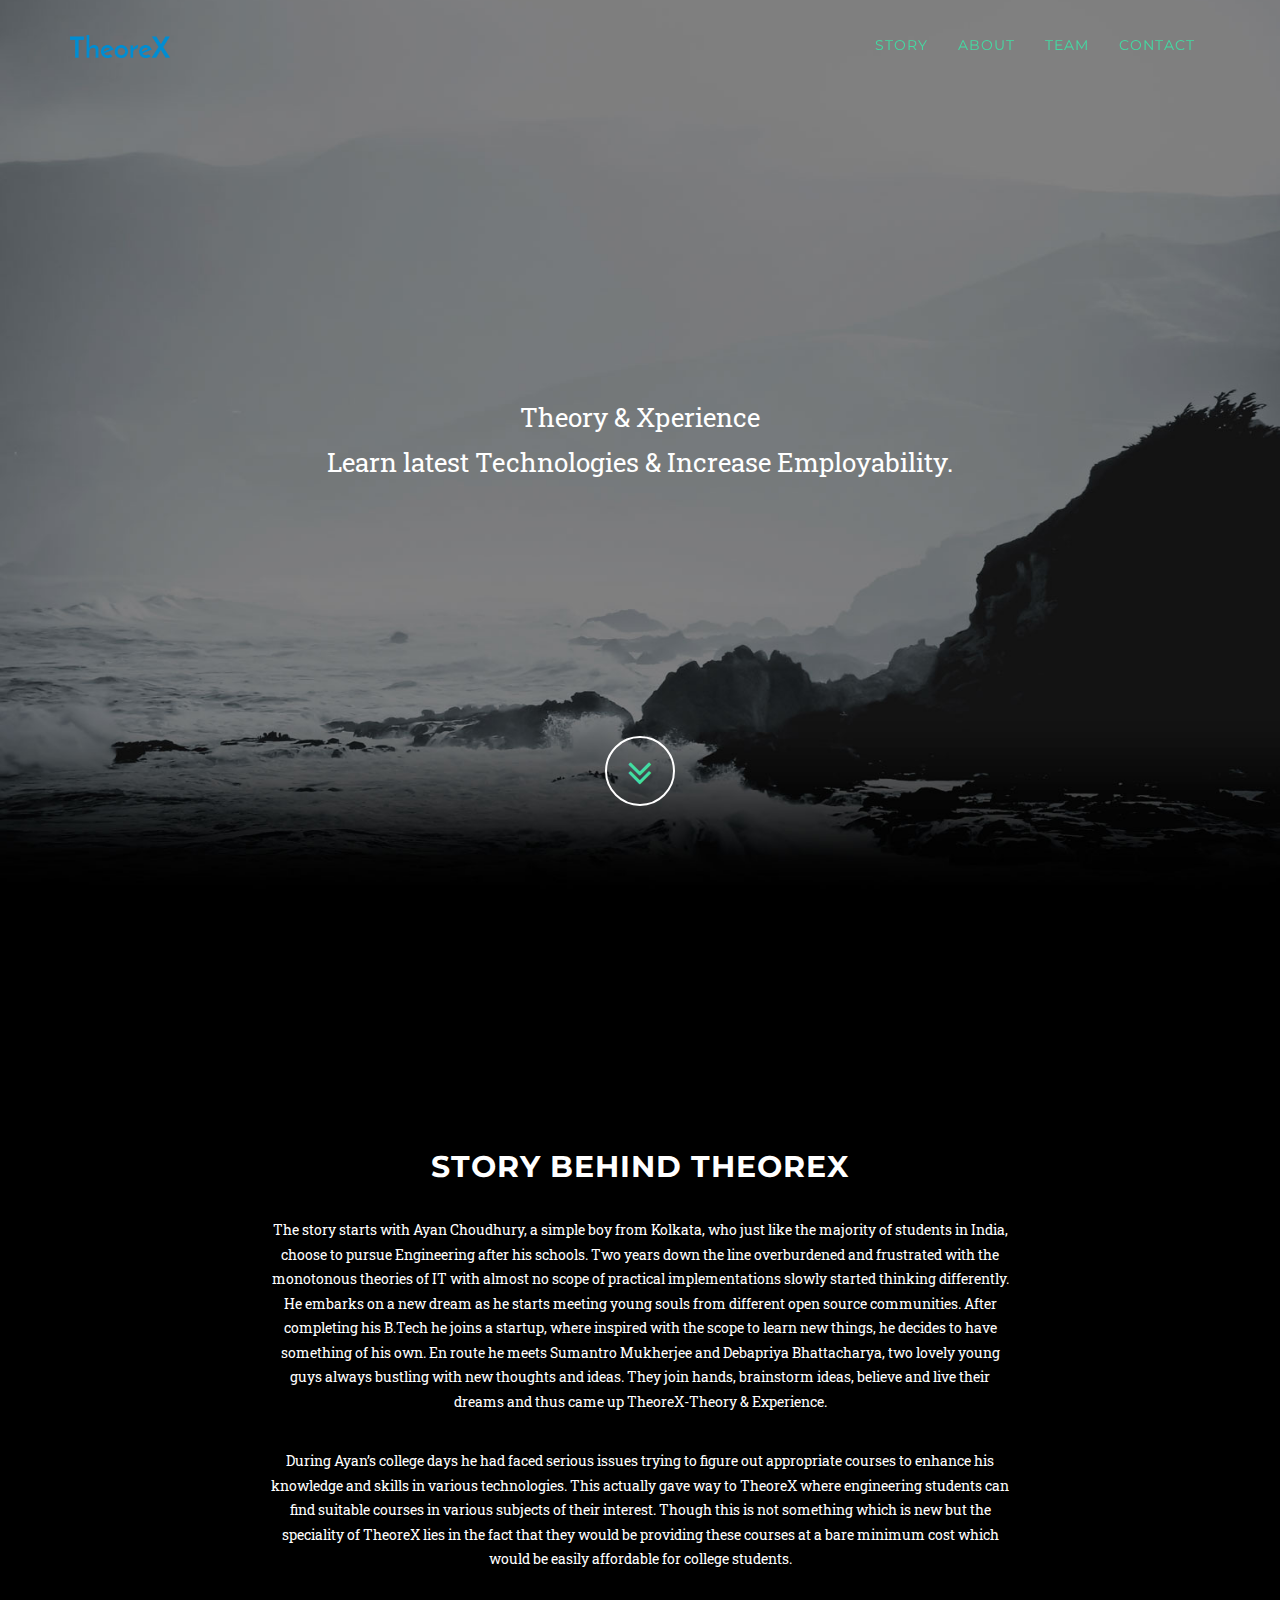
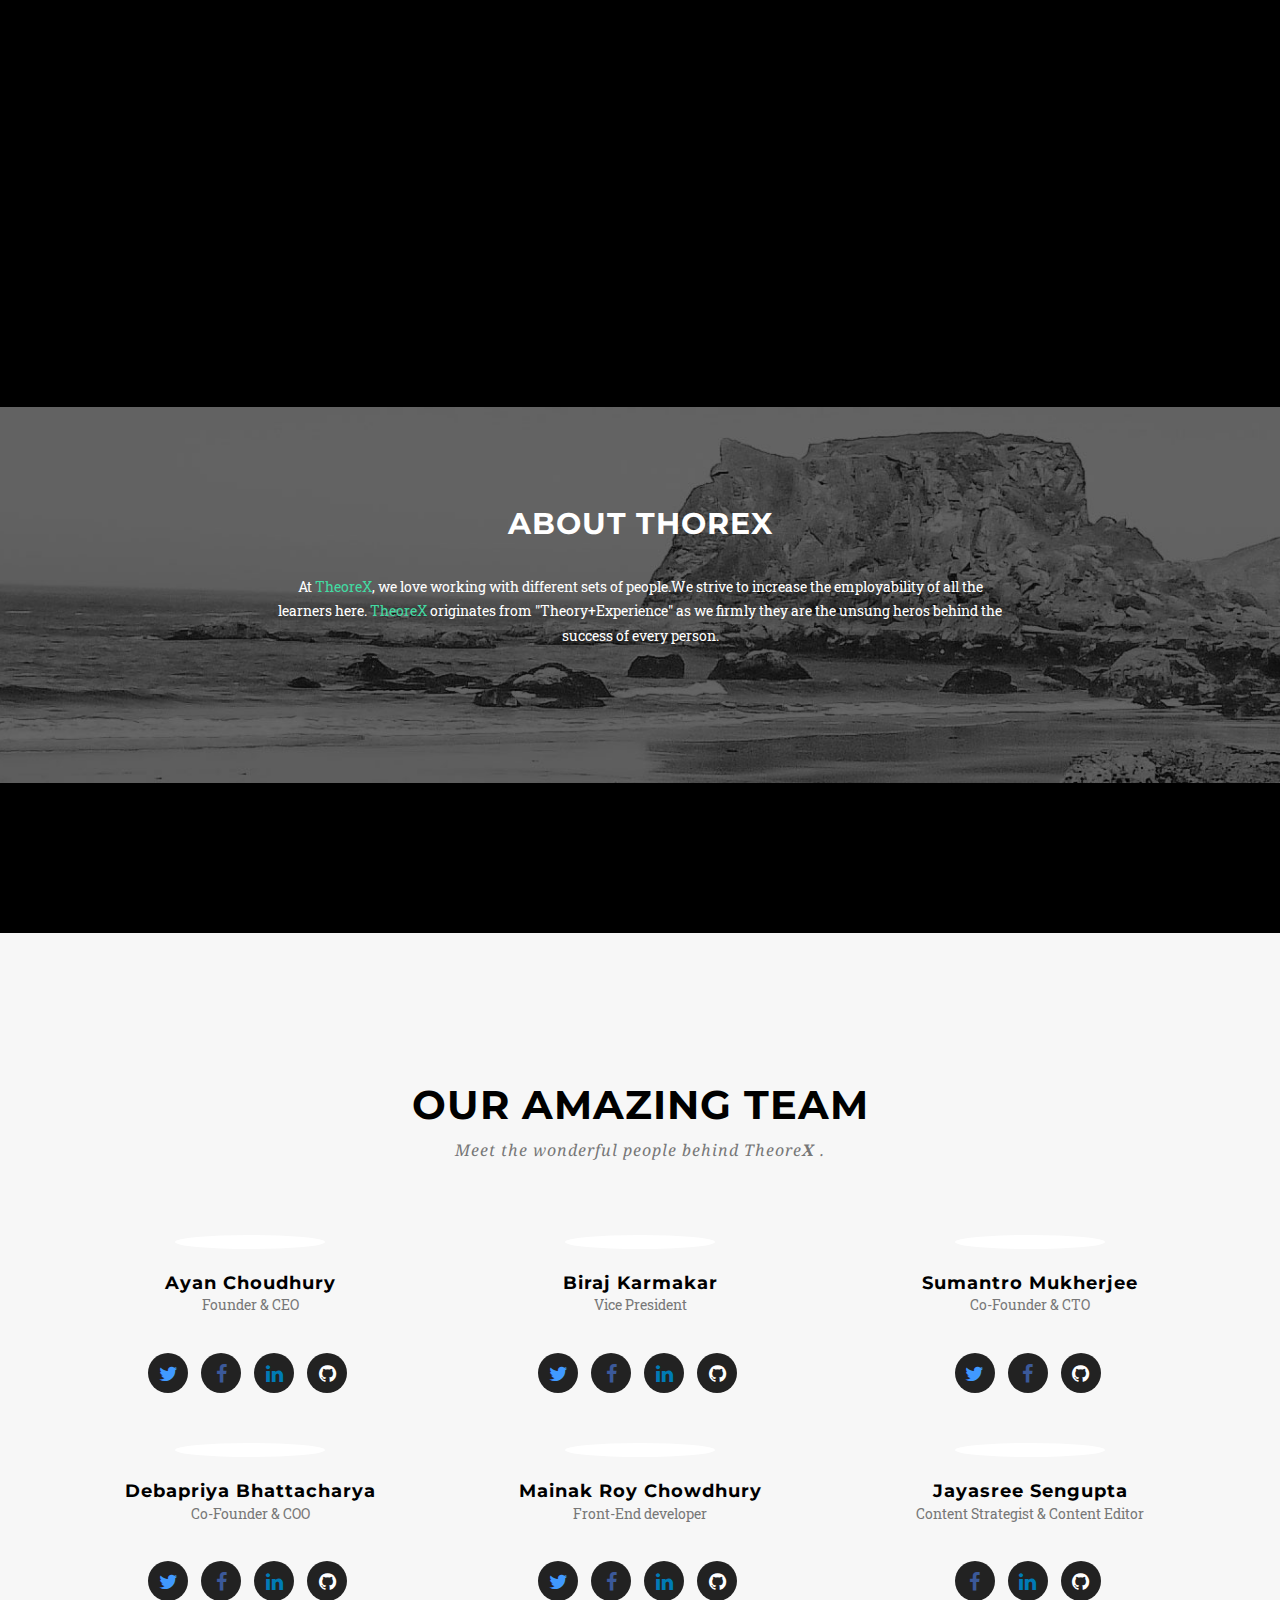
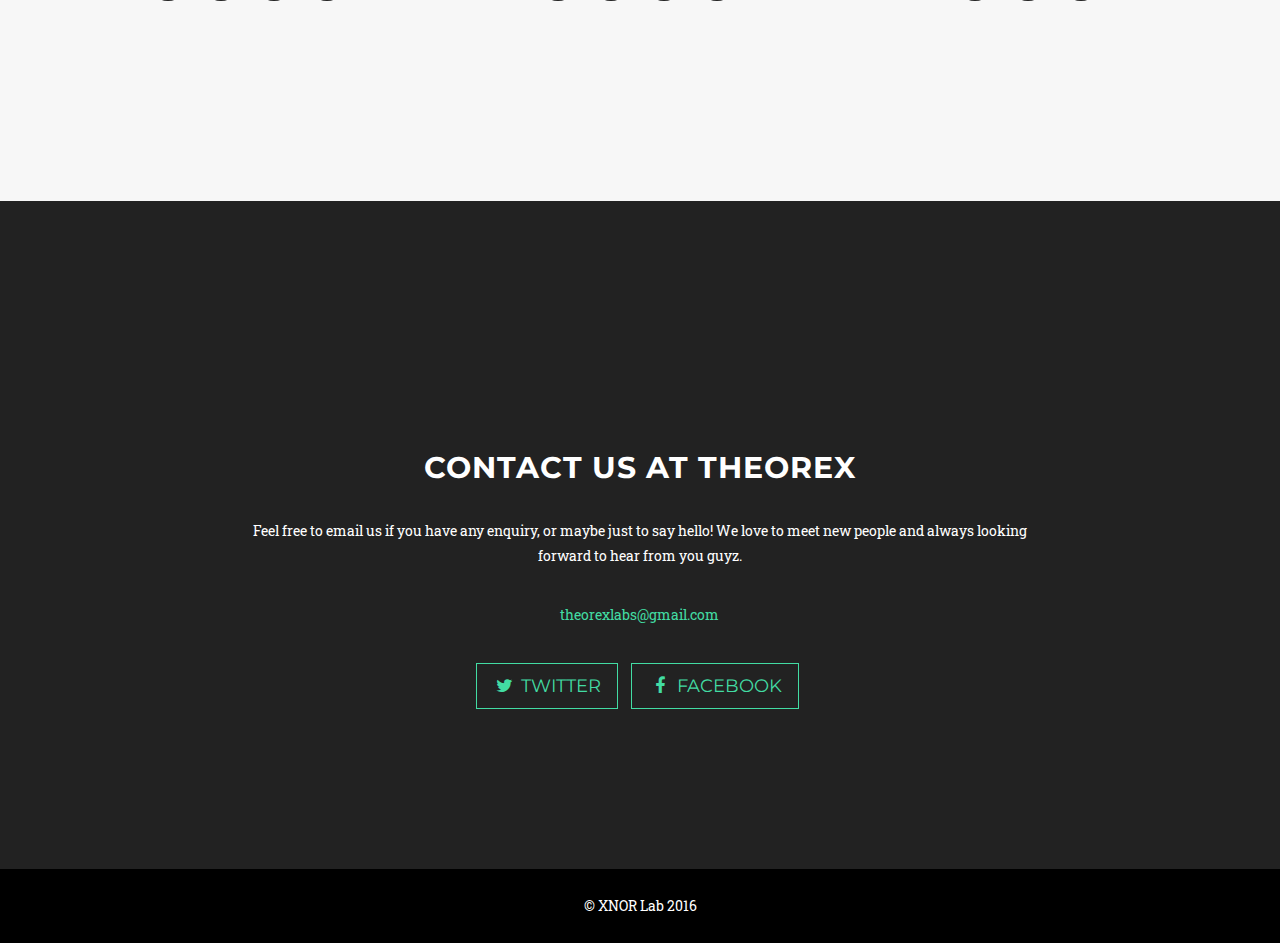
==== index.html @ c34fa26f "phase one launched" ====
<!DOCTYPE html>
<html lang="en">

<head>
    <meta charset="utf-8">
    <meta http-equiv="X-UA-Compatible" content="IE=edge">
    <meta name="viewport" content="width=device-width, initial-scale=1">
    <meta name="description" content="">
    <meta name="author" content="TheoreX">

    <title>TheroeX | Welcome to world of Theory & Xperience</title>
    <link rel="icon" type="image/ico" href="img/LogoIcon.ico"/>

    <!-- Bootstrap Core CSS 3.3.6 -->
    <link rel="stylesheet" href="https://maxcdn.bootstrapcdn.com/bootstrap/3.3.6/css/bootstrap.min.css">

    <!-- grayscale style -->
    <!-- Custom CSS -->
    <link href="css/grayscale.css" rel="stylesheet">
    <!-- end of grayscale style -->
    <!-- agancy style -->
    <!-- Custom CSS -->
    <link href="css/agency.css" rel="stylesheet">
    <!-- end of agancy style -->

    <!-- Custom Fonts -->
    <link href="font-awesome/css/font-awesome.min.css" rel="stylesheet" type="text/css">
    <link href="http://fonts.googleapis.com/css?family=Lora:400,700,400italic,700italic" rel="stylesheet" type="text/css">
    <link href="http://fonts.googleapis.com/css?family=Montserrat:400,700" rel="stylesheet" type="text/css">
    <link href='https://fonts.googleapis.com/css?family=Kaushan+Script' rel='stylesheet' type='text/css'>
    <link href='https://fonts.googleapis.com/css?family=Droid+Serif:400,700,400italic,700italic' rel='stylesheet' type='text/css'>
    <link href='https://fonts.googleapis.com/css?family=Roboto+Slab:400,100,300,700' rel='stylesheet' type='text/css'>
    <!-- end of Custom Fonts -->
    
    <!-- HTML5 Shim and Respond.js IE8 support of HTML5 elements and media queries -->
    <!-- WARNING: Respond.js doesn't work if you view the page via file:// -->
    <!--[if lt IE 9]>
        <script src="https://oss.maxcdn.com/libs/html5shiv/3.7.0/html5shiv.js"></script>
        <script src="https://oss.maxcdn.com/libs/respond.js/1.4.2/respond.min.js"></script>
    <![endif]-->

</head>

<body id="page-top" data-spy="scroll" data-target=".navbar-fixed-top">

    <!-- Navigation -->
    <nav class="navbar navbar-custom navbar-fixed-top" role="navigation">
        <div class="container">
            <div class="navbar-header">
                <button type="button" class="navbar-toggle" data-toggle="collapse" data-target=".navbar-main-collapse">
                    <i class="fa fa-bars"></i>
                </button>
                <a class="navbar-brand page-scroll" href="#page-top">
                    <img alt="Brand" src="img/Logo.png" width="100dp">
                </a>
            </div>

            <!-- Collect the nav links, forms, and other content for toggling -->
            <div class="collapse navbar-collapse navbar-right navbar-main-collapse">
                <ul class="nav navbar-nav">
                    <!-- Hidden li included to remove active class from about link when scrolled up past about section -->
                    <li class="hidden">
                        <a href="#page-top"></a>
                    </li>
                    <li>
                        <a class="page-scroll" href="#story">Story</a>
                    </li>
                    <li>
                        <a class="page-scroll" href="#about">About</a>
                    </li>
                    <li>
                        <a class="page-scroll" href="#team">Team</a>
                    </li>
                    <li>
                        <a class="page-scroll" href="#contact">Contact</a>
                    </li>
                </ul>
            </div>
            <!-- /.navbar-collapse -->
        </div>
        <!-- /.container -->
    </nav>

    <!-- Intro Header -->
    <header class="intro">
        <div class="intro-body">
            <div class="container">
                <div class="row">
                    <div class="col-md-8 col-md-offset-2">
                        <p class="intro-text">Theory & Xperience<br>Learn latest Technologies & Increase Employability.</p>
                        <a href="#story" class="btn btn-circle page-scroll">
                            <i class="fa fa-angle-double-down animated"></i>
                        </a>
                    </div>
                </div>
            </div>
        </div>
    </header>

    <!-- Story Section -->
    <section id="story" class="container content-section text-center">
        <div class="row">
            <div class="col-lg-8 col-lg-offset-2">
                <h2>Story behind TheoreX</h2>
                <p style="font-size: 1em;">The story starts with Ayan Choudhury, a simple boy from Kolkata, who just like the majority of students in India, choose to pursue Engineering after his schools. Two years down the line overburdened and frustrated with the monotonous theories of IT with almost no scope of practical implementations slowly started thinking differently. He embarks on a new dream as he starts meeting young souls from different open source communities. After completing his B.Tech he joins a startup, where inspired with the scope to learn new things, he decides to have something of his own. En route he meets Sumantro Mukherjee and Debapriya Bhattacharya, two lovely young guys always bustling with new thoughts and ideas. They join hands, brainstorm ideas, believe and live their dreams and thus came up TheoreX-Theory & Experience.</p>

                <p style="font-size: 1em;">During Ayan’s college days he had faced serious issues trying to figure out appropriate courses to enhance his knowledge and skills in various technologies. This actually gave way to TheoreX where engineering students can find suitable courses in various subjects of their interest. Though this is not something which is new but the speciality of TheoreX lies in the fact that they would be providing these courses at a bare minimum cost which would be easily affordable for college students.</p>
            </div>
        </div>
    </section>

    <!-- About Section -->
    <section id="about" class="content-section text-center">
        <div class="download-section">
            <div class="container">
                <div class="col-lg-8 col-lg-offset-2">
                    <h2>About ThoreX</h2>
                    <p>At <a href="http://therox.tech">TheoreX</a>, we love working with different sets of people.We strive to increase the employability of all the learners here. <a href="http://therox.tech">TheoreX</a> originates from "Theory+Experience" as we firmly they are the unsung heros behind the success of every person.</p>
                </div>
            </div>
        </div>
    </section>

    <!-- Team Section -->
    <section id="team" class="bg-light-gray index">
        <div class="container">
            <div class="row">
                <div class="col-lg-12 text-center">
                    <h2 class="section-heading" style="color: black;">Our Amazing Team</h2>
                    <h3 class="section-subheading text-muted">Meet the wonderful people behind Theore<b>X</b> .</h3>
                </div>
            </div>
            <div class="row">
                <div class="col-sm-4">
                    <div class="team-member">
                        <img src="http://theorex.github.io/images/icon-1.jpg" class="img-responsive img-circle" alt="" width="150dp;">
                        <h4 style="color: black;">Ayan Choudhury</h4>
                        <p class="text-muted">Founder & CEO</p>
                        <ul class="list-inline social-buttons">
                            <li><a href="https://twitter.com/ayanchoudhury92"><i class="fa fa-twitter" style="color: #4099FF;"></i></a></li>
                            <li><a href="https://www.facebook.com/ayan.choudhury.7"><i class="fa fa-facebook" style="color: #3B5999;"></i></a></li>
                            <li><a href="https://www.linkedin.com/in/ayan-choudhury-b1693271"><i class="fa fa-linkedin" style="color: #007bb6;"></i></a></li>
                            <li><a href="https://github.com/TechnoAyan"><i class="fa fa-github"  style="color: #fff;"></i></a></li>
                        </ul>
                    </div>
                </div>
                <div class="col-sm-4">
                    <div class="team-member">
                        <img src="http://theorex.github.io/images/icon-4.jpg" class="img-responsive img-circle" alt="" width="150dp;">
                        <h4 style="color: black;">Biraj Karmakar</h4>
                        <p class="text-muted">Vice President</p>
                        <ul class="list-inline social-buttons">
                            <li><a href="https://twitter.com/birajkarmakar"><i class="fa fa-twitter" style="color: #4099FF;"></i></a></li>
                            <li><a href="https://www.facebook.com/biraj.karmakar"><i class="fa fa-facebook" style="color: #3B5999;"></i></a></li>
                            <li><a href="https://www.linkedin.com/in/biraj-karmakar-0aa71b30"><i class="fa fa-linkedin" style="color: #007bb6;"></i></a></li>
                            <li><a href="https://github.com/birajkarmakar"><i class="fa fa-github"  style="color: #fff;"></i></a></li>
                        </ul>
                    </div>
                </div>
                <div class="col-sm-4">
                    <div class="team-member">
                        <img src="http://theorex.github.io/images/icon-3.jpg" class="img-responsive img-circle" alt=""  width="150dp;">
                        <h4 style="color: black;">Sumantro Mukherjee</h4>
                        <p class="text-muted">Co-Founder & CTO</p>
                        <ul class="list-inline social-buttons">
                            <li><a href="https://twitter.com/sumantro93"><i class="fa fa-twitter" style="color: #4099FF;"></i></a></li>
                            <li><a href="https://www.facebook.com/sumantro.rijndael"><i class="fa fa-facebook" style="color: #3B5999;"></i></a></li>
                            <li><a href="https://github.com/sumantro93"><i class="fa fa-github"  style="color: #fff;"></i></a></li>
                        </ul>
                    </div>
                </div>
            </div>
            <div class="row">
                <div class="col-sm-4">
                    <div class="team-member">
                        <img src="http://theorex.github.io/images/icon-2.jpg" class="img-responsive img-circle" alt="" width="150dp;">
                        <h4 style="color: black;">Debapriya Bhattacharya</h4>
                        <p class="text-muted">Co-Founder & COO</p>
                        <ul class="list-inline social-buttons">
                            <li><a href="https://twitter.com/BhattacharDeb"><i class="fa fa-twitter" style="color: #4099FF;"></i></a></li>
                            <li><a href="https://www.facebook.com/dbhattacharya6"><i class="fa fa-facebook" style="color: #3B5999;"></i></a></li>
                            <li><a href="https://www.linkedin.com/in/debapriya-bhattacharya-35467695"><i class="fa fa-linkedin" style="color: #007bb6;"></i></a></li>
                            <li><a href="https://github.com/dbbhattacharya"><i class="fa fa-github"  style="color: #fff;"></i></a></li>
                        </ul>
                    </div>
                </div>
                <div class="col-sm-4">
                    <div class="team-member">
                        <img src="http://theorex.github.io/images/icon-5.jpg" class="img-responsive img-circle" alt="" width="150dp;">
                        <h4 style="color: black;">Mainak Roy Chowdhury</h4>
                        <p class="text-muted">Front-End developer</p>
                        <ul class="list-inline social-buttons">
                            <li><a href="https://twitter.com/RCMainak"><i class="fa fa-twitter" style="color: #4099FF;"></i></a></li>
                            <li><a href="https://www.facebook.com/RCMainak"><i class="fa fa-facebook" style="color: #3B5999;"></i></a></li>
                            <li><a href="https://www.linkedin.com/in/mainak-roy-chowdhury-b2582aa8"><i class="fa fa-linkedin" style="color: #007bb6;"></i></a></li>
                            <li><a href="https://github.com/RCMainak"><i class="fa fa-github"  style="color: #fff;"></i></a></li>
                            
                        </ul>
                    </div>
                </div>
                <div class="col-sm-4">
                    <div class="team-member">
                        <img src="http://theorex.github.io/images/icon-6.jpg" class="img-responsive img-circle" alt=""  width="150dp;">
                        <h4 style="color: black;">Jayasree Sengupta</h4>
                        <p class="text-muted">Content Strategist & Content Editor</p>
                        <ul class="list-inline social-buttons">
                            <li><a href="https://www.facebook.com/jayasree.sengupta.96"><i class="fa fa-facebook" style="color: #3B5999;"></i></a></li>
                            <li><a href="https://www.linkedin.com/in/jayasree-sengupta-a469b78b"><i class="fa fa-linkedin" style="color: #007bb6;"></i></a></li>
                            <li><a href="https://github.com/Sree2021"><i class="fa fa-github"  style="color: #fff;"></i></a></li>
                        </ul>
                    </div>
                </div>
            </div>
        </div>
    </section>

    <!-- Contact Section -->
    <section id="contact" class="container-fluid content-section text-center">
        <div class="row">
            <div class="col-lg-8 col-lg-offset-2">
                <h2>Contact us at TheoreX</h2>
                <p>Feel free to email us if you have any enquiry, or maybe just to say hello! We love to meet new people and always looking forward to hear from you guyz.</p>
                <p><a href="mailto:theorexlabs@gmail.com">theorexlabs@gmail.com</a>
                </p>
                <ul class="list-inline banner-social-buttons">
                    <li>
                        <a href="https://twitter.com/theorexlab" class="btn btn-default btn-lg"><i class="fa fa-twitter fa-fw"></i> <span class="network-name">Twitter</span></a>
                    </li>
                    <li>
                        <a href="https://www.facebook.com/TheoryXperience" class="btn btn-default btn-lg"><i class="fa fa-facebook fa-fw"></i> <span class="network-name">Facebook</span></a>
                    </li>
<!--                    <li>
                        <a href="https://plus.google.com/+Startbootstrap/posts" class="btn btn-default btn-lg"><i class="fa fa-google-plus fa-fw"></i> <span class="network-name">Google+</span></a>
                    </li> 
-->
                </ul>
            </div>
        </div>
    </section>

    <!-- Footer -->
    <footer>
        <div class="container text-center">
            <p> &copy; XNOR Lab 2016</p>
        </div>
    </footer>

    <!-- jQuery -->
    <script src="http://code.jquery.com/jquery-1.11.1.min.js"></script>
    <script src="js/jquery.easing.min"></script>

    <!-- Bootstrap Core JavaScript 3.3.6 -->
    <script src="https://maxcdn.bootstrapcdn.com/bootstrap/3.3.6/js/bootstrap.min.js"></script>
    <!-- Plugin JavaScript -->
    <script src="js/jquery.easing.min.js"></script>

    <!-- Custom Theme JavaScript -->
    <script src="js/grayscale.js"></script>

</body>

</html>
---- css/grayscale.css ----
/*!
 * Start Bootstrap - Grayscale Bootstrap Theme (http://startbootstrap.com)
 * Code licensed under the Apache License v2.0.
 * For details, see http://www.apache.org/licenses/LICENSE-2.0.
 */

body {
    width: 100%;
    height: 100%;
    font-family: Lora,"Helvetica Neue",Helvetica,Arial,sans-serif;
    color: #fff;
    background-color: #000;
}

html {
    width: 100%;
    height: 100%;
}

h1,
h2,
h3,
h4,
h5,
h6 {
    margin: 0 0 35px;
    text-transform: uppercase;
    font-family: Montserrat,"Helvetica Neue",Helvetica,Arial,sans-serif;
    font-weight: 700;
    letter-spacing: 1px;
}

p {
    margin: 0 0 25px;
    font-size: 18px;
    line-height: 1.5;
}

@media(min-width:768px) {
    p {
        margin: 0 0 35px;
        font-size: 20px;
        line-height: 1.6;
    }
}

a {
    color: #42dca3 !important;
    -webkit-transition: all .2s ease-in-out;
    -moz-transition: all .2s ease-in-out;
    transition: all .2s ease-in-out;
}

a:hover,
a:focus {
    text-decoration: none;
    color: #1d9b6c !important;
}

.light {
    font-weight: 400;
}

.navbar-custom {
    margin-bottom: 0;
    border-bottom: 1px solid rgba(255,255,255,.3);
    text-transform: uppercase;
    font-family: Montserrat,"Helvetica Neue",Helvetica,Arial,sans-serif;
    background-color: #000;
}

.navbar-custom .navbar-brand {
    font-weight: 700;
}

.navbar-custom .navbar-brand:focus {
    outline: 0;
}

.navbar-custom .navbar-brand .navbar-toggle {
    padding: 4px 6px;
    font-size: 16px;
    color: #fff;
}

.navbar-custom .navbar-brand .navbar-toggle:focus,
.navbar-custom .navbar-brand .navbar-toggle:active {
    outline: 0;
}

.navbar-custom a {
    color: #fff;
}

.navbar-custom .nav li a {
    -webkit-transition: background .3s ease-in-out;
    -moz-transition: background .3s ease-in-out;
    transition: background .3s ease-in-out;
}

.navbar-custom .nav li a:hover {
    outline: 0;
    color: rgba(255,255,255,.8);
    background-color: transparent;
}

.navbar-custom .nav li a:focus,
.navbar-custom .nav li a:active {
    outline: 0;
    background-color: transparent;
}

.navbar-custom .nav li.active {
    outline: 0;
}

.navbar-custom .nav li.active a {
    background-color: rgba(255,255,255,.3);
}

.navbar-custom .nav li.active a:hover {
    color: #fff !important;
}

@media(min-width:768px) {
    .navbar-custom {
        padding: 20px 0;
        border-bottom: 0;
        letter-spacing: 1px;
        background: 0 0;
        -webkit-transition: background .5s ease-in-out,padding .5s ease-in-out;
        -moz-transition: background .5s ease-in-out,padding .5s ease-in-out;
        transition: background .5s ease-in-out,padding .5s ease-in-out;
    }

    .navbar-custom.top-nav-collapse {
        padding: 0;
        border-bottom: 1px solid rgba(255,255,255,.3);
        background: #000;
    }
}

.intro {
    display: table;
    width: 100%;
    height: auto;
    padding: 100px 0;
    text-align: center;
    color: #fff;
    background: url(../img/intro-bg.jpg) no-repeat bottom center scroll;
    background-color: #000;
    -webkit-background-size: cover;
    -moz-background-size: cover;
    background-size: cover;
    -o-background-size: cover;
}

.intro .intro-body {
    display: table-cell;
    vertical-align: middle;
}

.intro .intro-body .brand-heading {
    font-size: 40px;
}

.intro .intro-body .intro-text {
    font-size: 18px;
}

@media(min-width:768px) {
    .intro {
        height: 100%;
        padding: 0;
    }

    .intro .intro-body .brand-heading {
        font-size: 100px;
    }

    .intro .intro-body .intro-text {
        font-size: 26px;
    }
}

.btn-circle {
    width: 70px;
    height: 70px;
    margin-top: 15px;
    padding: 7px 16px;
    border: 2px solid #fff;
    border-radius: 100%!important;
    font-size: 40px;
    color: #fff;
    background: 0 0;
    -webkit-transition: background .3s ease-in-out;
    -moz-transition: background .3s ease-in-out;
    transition: background .3s ease-in-out;
}

.btn-circle:hover,
.btn-circle:focus {
    outline: 0;
    color: #fff;
    background: rgba(255,255,255,.1);
}

.btn-circle i.animated {
    -webkit-transition-property: -webkit-transform;
    -webkit-transition-duration: 1s;
    -moz-transition-property: -moz-transform;
    -moz-transition-duration: 1s;
}

.btn-circle:hover i.animated {
    -webkit-animation-name: pulse;
    -moz-animation-name: pulse;
    -webkit-animation-duration: 1.5s;
    -moz-animation-duration: 1.5s;
    -webkit-animation-iteration-count: infinite;
    -moz-animation-iteration-count: infinite;
    -webkit-animation-timing-function: linear;
    -moz-animation-timing-function: linear;
}

@-webkit-keyframes pulse {    
    0% {
        -webkit-transform: scale(1);
        transform: scale(1);
    }

    50% {
        -webkit-transform: scale(1.2);
        transform: scale(1.2);
    }

    100% {
        -webkit-transform: scale(1);
        transform: scale(1);
    }
}

@-moz-keyframes pulse {    
    0% {
        -moz-transform: scale(1);
        transform: scale(1);
    }

    50% {
        -moz-transform: scale(1.2);
        transform: scale(1.2);
    }

    100% {
        -moz-transform: scale(1);
        transform: scale(1);
    }
}

.content-section {
    padding-top: 100px;
}

.download-section {
    width: 100%;
    padding: 50px 0;
    color: #fff;
    background: url(../img/downloads-bg.jpg) no-repeat center center scroll;
    background-color: #000;
    -webkit-background-size: cover;
    -moz-background-size: cover;
    background-size: cover;
    -o-background-size: cover;
}

#map {
    width: 100%;
    height: 200px;
    margin-top: 100px;
}

@media(min-width:767px) {
    .content-section {
        padding-top: 250px;
    }

    .download-section {
        padding: 100px 0;
    }

    #map {
        height: 400px;
        margin-top: 250px;
    }
}

.btn {
    border-radius: 0;
    text-transform: uppercase;
    font-family: Montserrat,"Helvetica Neue",Helvetica,Arial,sans-serif;
    font-weight: 400;
    -webkit-transition: all .3s ease-in-out;
    -moz-transition: all .3s ease-in-out;
    transition: all .3s ease-in-out;
}

.btn-default {
    border: 1px solid #42dca3;
    color: #42dca3;
    background-color: transparent;
}

.btn-default:hover,
.btn-default:focus {
    border: 1px solid #42dca3;
    outline: 0;
    color: #000;
    background-color: #42dca3;
}

ul.banner-social-buttons {
    margin-top: 0;
}

@media(max-width:1199px) {
    ul.banner-social-buttons {
        margin-top: 15px;
    }
}

@media(max-width:767px) {
    ul.banner-social-buttons li {
        display: block;
        margin-bottom: 20px;
        padding: 0;
    }

    ul.banner-social-buttons li:last-child {
        margin-bottom: 0;
    }
}

footer {
    padding: 50px 0;
}

footer p {
    margin: 0;
}

::-moz-selection {
    text-shadow: none;
    background: #fcfcfc;
    background: rgba(255,255,255,.2);
}

::selection {
    text-shadow: none;
    background: #fcfcfc;
    background: rgba(255,255,255,.2);
}

img::selection {
    background: 0 0;
}

img::-moz-selection {
    background: 0 0;
}

body {
    webkit-tap-highlight-color: rgba(255,255,255,.2);
}
---- css/agency.css ----
body{overflow-x:hidden;font-family:"Roboto Slab","Helvetica Neue",Helvetica,Arial,sans-serif}.text-muted{color:#777}.text-primary{color:#fed136}p{font-size:14px;line-height:1.75}p.large{font-size:16px}a,a:hover,a:focus,a:active,a.active{outline:0}a{color:#fed136}a:hover,a:focus,a:active,a.active{color:#fec503}h1,h2,h3,h4,h5,h6{font-family:Montserrat,"Helvetica Neue",Helvetica,Arial,sans-serif;text-transform:uppercase;font-weight:700}.img-centered{margin:0 auto}.bg-light-gray{background-color:#f7f7f7}.bg-darkest-gray{background-color:#222}.btn-primary{color:#fff;background-color:#fed136;border-color:#fed136;font-family:Montserrat,"Helvetica Neue",Helvetica,Arial,sans-serif;text-transform:uppercase;font-weight:700}.btn-primary:hover,.btn-primary:focus,.btn-primary:active,.btn-primary.active,.open .dropdown-toggle.btn-primary{color:#fff;background-color:#fec503;border-color:#f6bf01}.btn-primary:active,.btn-primary.active,.open .dropdown-toggle.btn-primary{background-image:none}.btn-primary.disabled,.btn-primary[disabled],fieldset[disabled] .btn-primary,.btn-primary.disabled:hover,.btn-primary[disabled]:hover,fieldset[disabled] .btn-primary:hover,.btn-primary.disabled:focus,.btn-primary[disabled]:focus,fieldset[disabled] .btn-primary:focus,.btn-primary.disabled:active,.btn-primary[disabled]:active,fieldset[disabled] .btn-primary:active,.btn-primary.disabled.active,.btn-primary[disabled].active,fieldset[disabled] .btn-primary.active{background-color:#fed136;border-color:#fed136}.btn-primary .badge{color:#fed136;background-color:#fff}.btn-xl{color:#fff;background-color:#fed136;border-color:#fed136;font-family:Montserrat,"Helvetica Neue",Helvetica,Arial,sans-serif;text-transform:uppercase;font-weight:700;border-radius:3px;font-size:18px;padding:20px 40px}.btn-xl:hover,.btn-xl:focus,.btn-xl:active,.btn-xl.active,.open .dropdown-toggle.btn-xl{color:#fff;background-color:#fec503;border-color:#f6bf01}.btn-xl:active,.btn-xl.active,.open .dropdown-toggle.btn-xl{background-image:none}.btn-xl.disabled,.btn-xl[disabled],fieldset[disabled] .btn-xl,.btn-xl.disabled:hover,.btn-xl[disabled]:hover,fieldset[disabled] .btn-xl:hover,.btn-xl.disabled:focus,.btn-xl[disabled]:focus,fieldset[disabled] .btn-xl:focus,.btn-xl.disabled:active,.btn-xl[disabled]:active,fieldset[disabled] .btn-xl:active,.btn-xl.disabled.active,.btn-xl[disabled].active,fieldset[disabled] .btn-xl.active{background-color:#fed136;border-color:#fed136}.btn-xl .badge{color:#fed136;background-color:#fff}.navbar-default{background-color:#222;border-color:transparent}.navbar-default .navbar-brand{color:#fed136;font-family:"Kaushan Script","Helvetica Neue",Helvetica,Arial,cursive}.navbar-default .navbar-brand:hover,.navbar-default .navbar-brand:focus,.navbar-default .navbar-brand:active,.navbar-default .navbar-brand.active{color:#fec503}.navbar-default .navbar-collapse{border-color:rgba(255,255,255,.02)}.navbar-default .navbar-toggle{background-color:#fed136;border-color:#fed136}.navbar-default .navbar-toggle .icon-bar{background-color:#fff}.navbar-default .navbar-toggle:hover,.navbar-default .navbar-toggle:focus{background-color:#fed136}.navbar-default .nav li a{font-family:Montserrat,"Helvetica Neue",Helvetica,Arial,sans-serif;text-transform:uppercase;font-weight:400;letter-spacing:1px;color:#fff}.navbar-default .nav li a:hover,.navbar-default .nav li a:focus{color:#fed136;outline:0}.navbar-default .navbar-nav>.active>a{border-radius:0;color:#fff;background-color:#fed136}.navbar-default .navbar-nav>.active>a:hover,.navbar-default .navbar-nav>.active>a:focus{color:#fff;background-color:#fec503}@media (min-width:768px){.navbar-default{background-color:transparent;padding:25px 0;-webkit-transition:padding .3s;-moz-transition:padding .3s;transition:padding .3s;border:0}.navbar-default .navbar-brand{font-size:2em;-webkit-transition:all .3s;-moz-transition:all .3s;transition:all .3s}.navbar-default .navbar-nav>.active>a{border-radius:3px}.navbar-default.navbar-shrink{background-color:#222;padding:10px 0}.navbar-default.navbar-shrink .navbar-brand{font-size:1.5em}}header{background-image:url(../img/header-bg.jpg);background-repeat:none;background-attachment:scroll;background-position:center center;-webkit-background-size:cover;-moz-background-size:cover;background-size:cover;-o-background-size:cover;text-align:center;color:#fff}header .intro-text{padding-top:100px;padding-bottom:50px}header .intro-text .intro-lead-in{font-family:"Droid Serif","Helvetica Neue",Helvetica,Arial,sans-serif;font-style:italic;font-size:22px;line-height:22px;margin-bottom:25px}header .intro-text .intro-heading{font-family:Montserrat,"Helvetica Neue",Helvetica,Arial,sans-serif;text-transform:uppercase;font-weight:700;font-size:50px;line-height:50px;margin-bottom:25px}@media (min-width:768px){header .intro-text{padding-top:300px;padding-bottom:200px}header .intro-text .intro-lead-in{font-family:"Droid Serif","Helvetica Neue",Helvetica,Arial,sans-serif;font-style:italic;font-size:40px;line-height:40px;margin-bottom:25px}header .intro-text .intro-heading{font-family:Montserrat,"Helvetica Neue",Helvetica,Arial,sans-serif;text-transform:uppercase;font-weight:700;font-size:75px;line-height:75px;margin-bottom:50px}}section{padding:100px 0}section h2.section-heading{font-size:40px;margin-top:0;margin-bottom:15px}section h3.section-subheading{font-size:16px;font-family:"Droid Serif","Helvetica Neue",Helvetica,Arial,sans-serif;text-transform:none;font-style:italic;font-weight:400;margin-bottom:75px}@media (min-width:768px){section{padding:150px 0}}.service-heading{margin:15px 0;text-transform:none}#portfolio .portfolio-item{margin:0 0 15px;right:0}#portfolio .portfolio-item .portfolio-link{display:block;position:relative;max-width:400px;margin:0 auto}#portfolio .portfolio-item .portfolio-link .portfolio-hover{background:rgba(254,209,54,.9);position:absolute;width:100%;height:100%;opacity:0;transition:all ease .5s;-webkit-transition:all ease .5s;-moz-transition:all ease .5s}#portfolio .portfolio-item .portfolio-link .portfolio-hover:hover{opacity:1}#portfolio .portfolio-item .portfolio-link .portfolio-hover .portfolio-hover-content{position:absolute;width:100%;height:20px;font-size:20px;text-align:center;top:50%;margin-top:-12px;color:#fff}#portfolio .portfolio-item .portfolio-link .portfolio-hover .portfolio-hover-content i{margin-top:-12px}#portfolio .portfolio-item .portfolio-link .portfolio-hover .portfolio-hover-content h3,#portfolio .portfolio-item .portfolio-link .portfolio-hover .portfolio-hover-content h4{margin:0}#portfolio .portfolio-item .portfolio-caption{max-width:400px;margin:0 auto;background-color:#fff;text-align:center;padding:25px}#portfolio .portfolio-item .portfolio-caption h4{text-transform:none;margin:0}#portfolio .portfolio-item .portfolio-caption p{font-family:"Droid Serif","Helvetica Neue",Helvetica,Arial,sans-serif;font-style:italic;font-size:16px;margin:0}#portfolio *{z-index:2}@media (min-width:767px){#portfolio .portfolio-item{margin:0 0 30px}}.timeline{list-style:none;padding:0;position:relative}.timeline:before{top:0;bottom:0;position:absolute;content:"";width:2px;background-color:#f1f1f1;left:40px;margin-left:-1.5px}.timeline>li{margin-bottom:50px;position:relative;min-height:50px}.timeline>li:before,.timeline>li:after{content:" ";display:table}.timeline>li:after{clear:both}.timeline>li .timeline-panel{width:100%;float:right;padding:0 20px 0 100px;position:relative;text-align:left}.timeline>li .timeline-panel:before{border-left-width:0;border-right-width:15px;left:-15px;right:auto}.timeline>li .timeline-panel:after{border-left-width:0;border-right-width:14px;left:-14px;right:auto}.timeline>li .timeline-image{left:0;margin-left:0;width:80px;height:80px;position:absolute;z-index:100;background-color:#fed136;color:#fff;border-radius:100%;border:7px solid #f1f1f1;text-align:center}.timeline>li .timeline-image h4{font-size:10px;margin-top:12px;line-height:14px}.timeline>li.timeline-inverted>.timeline-panel{float:right;text-align:left;padding:0 20px 0 100px}.timeline>li.timeline-inverted>.timeline-panel:before{border-left-width:0;border-right-width:15px;left:-15px;right:auto}.timeline>li.timeline-inverted>.timeline-panel:after{border-left-width:0;border-right-width:14px;left:-14px;right:auto}.timeline>li:last-child{margin-bottom:0}.timeline .timeline-heading h4{margin-top:0;color:inherit}.timeline .timeline-heading h4.subheading{text-transform:none}.timeline .timeline-body>p,.timeline .timeline-body>ul{margin-bottom:0}@media (min-width:768px){.timeline:before{left:50%}.timeline>li{margin-bottom:100px;min-height:100px}.timeline>li .timeline-panel{width:41%;float:left;padding:0 20px 20px 30px;text-align:right}.timeline>li .timeline-image{width:100px;height:100px;left:50%;margin-left:-50px}.timeline>li .timeline-image h4{font-size:13px;margin-top:16px;line-height:18px}.timeline>li.timeline-inverted>.timeline-panel{float:right;text-align:left;padding:0 30px 20px 20px}}@media (min-width:992px){.timeline>li{min-height:150px}.timeline>li .timeline-panel{padding:0 20px 20px}.timeline>li .timeline-image{width:150px;height:150px;margin-left:-75px}.timeline>li .timeline-image h4{font-size:18px;margin-top:30px;line-height:26px}.timeline>li.timeline-inverted>.timeline-panel{padding:0 20px 20px}}@media (min-width:1200px){.timeline>li{min-height:170px}.timeline>li .timeline-panel{padding:0 20px 20px 100px}.timeline>li .timeline-image{width:170px;height:170px;margin-left:-85px}.timeline>li .timeline-image h4{margin-top:40px}.timeline>li.timeline-inverted>.timeline-panel{padding:0 100px 20px 20px}}.team-member{text-align:center;margin-bottom:50px}.team-member img{margin:0 auto;border:7px solid #fff}.team-member h4{margin-top:25px;margin-bottom:0;text-transform:none}.team-member p{margin-top:0}aside.clients img{margin:50px auto}section#contact{background-color:#222;background-image:url(../img/map-image.png);background-position:center;background-repeat:no-repeat}section#contact .section-heading{color:#fff}section#contact .form-group{margin-bottom:25px}section#contact .form-group input,section#contact .form-group textarea{padding:20px}section#contact .form-group input.form-control{height:auto}section#contact .form-group textarea.form-control{height:236px}section#contact .form-control:focus{border-color:#fed136;box-shadow:none}section#contact ::-webkit-input-placeholder{font-family:Montserrat,"Helvetica Neue",Helvetica,Arial,sans-serif;text-transform:uppercase;font-weight:700;color:#bbb}section#contact :-moz-placeholder{font-family:Montserrat,"Helvetica Neue",Helvetica,Arial,sans-serif;text-transform:uppercase;font-weight:700;color:#bbb}section#contact ::-moz-placeholder{font-family:Montserrat,"Helvetica Neue",Helvetica,Arial,sans-serif;text-transform:uppercase;font-weight:700;color:#bbb}section#contact :-ms-input-placeholder{font-family:Montserrat,"Helvetica Neue",Helvetica,Arial,sans-serif;text-transform:uppercase;font-weight:700;color:#bbb}section#contact .text-danger{color:#e74c3c}footer{padding:25px 0;text-align:center}footer span.copyright{line-height:40px;font-family:Montserrat,"Helvetica Neue",Helvetica,Arial,sans-serif;text-transform:uppercase;text-transform:none}footer ul.quicklinks{margin-bottom:0;line-height:40px;font-family:Montserrat,"Helvetica Neue",Helvetica,Arial,sans-serif;text-transform:uppercase;text-transform:none}ul.social-buttons{margin-bottom:0}ul.social-buttons li a{display:block;background-color:#222;height:40px;width:40px;border-radius:100%;font-size:20px;line-height:40px;color:#fff;outline:0;-webkit-transition:all .3s;-moz-transition:all .3s;transition:all .3s}ul.social-buttons li a:hover,ul.social-buttons li a:focus,ul.social-buttons li a:active{background-color:#fed136}.btn:focus,.btn:active,.btn.active,.btn:active:focus{outline:0}.portfolio-modal .modal-content{border-radius:0;background-clip:border-box;-webkit-box-shadow:none;box-shadow:none;border:0;min-height:100%;padding:100px 0;text-align:center}.portfolio-modal .modal-content h2{margin-bottom:15px;font-size:3em}.portfolio-modal .modal-content p{margin-bottom:30px}.portfolio-modal .modal-content p.item-intro{margin:20px 0 30px;font-family:"Droid Serif","Helvetica Neue",Helvetica,Arial,sans-serif;font-style:italic;font-size:16px}.portfolio-modal .modal-content ul.list-inline{margin-bottom:30px;margin-top:0}.portfolio-modal .modal-content img{margin-bottom:30px}.portfolio-modal .close-modal{position:absolute;width:75px;height:75px;background-color:transparent;top:25px;right:25px;cursor:pointer}.portfolio-modal .close-modal:hover{opacity:.3}.portfolio-modal .close-modal .lr{height:75px;width:1px;margin-left:35px;background-color:#222;transform:rotate(45deg);-ms-transform:rotate(45deg);-webkit-transform:rotate(45deg);z-index:1051}.portfolio-modal .close-modal .lr .rl{height:75px;width:1px;background-color:#222;transform:rotate(90deg);-ms-transform:rotate(90deg);-webkit-transform:rotate(90deg);z-index:1052}.portfolio-modal .modal-backdrop{opacity:0;display:none}::-moz-selection{text-shadow:none;background:#fed136}::selection{text-shadow:none;background:#fed136}img::selection{background:0 0}img::-moz-selection{background:0 0}body{webkit-tap-highlight-color:#fed136}
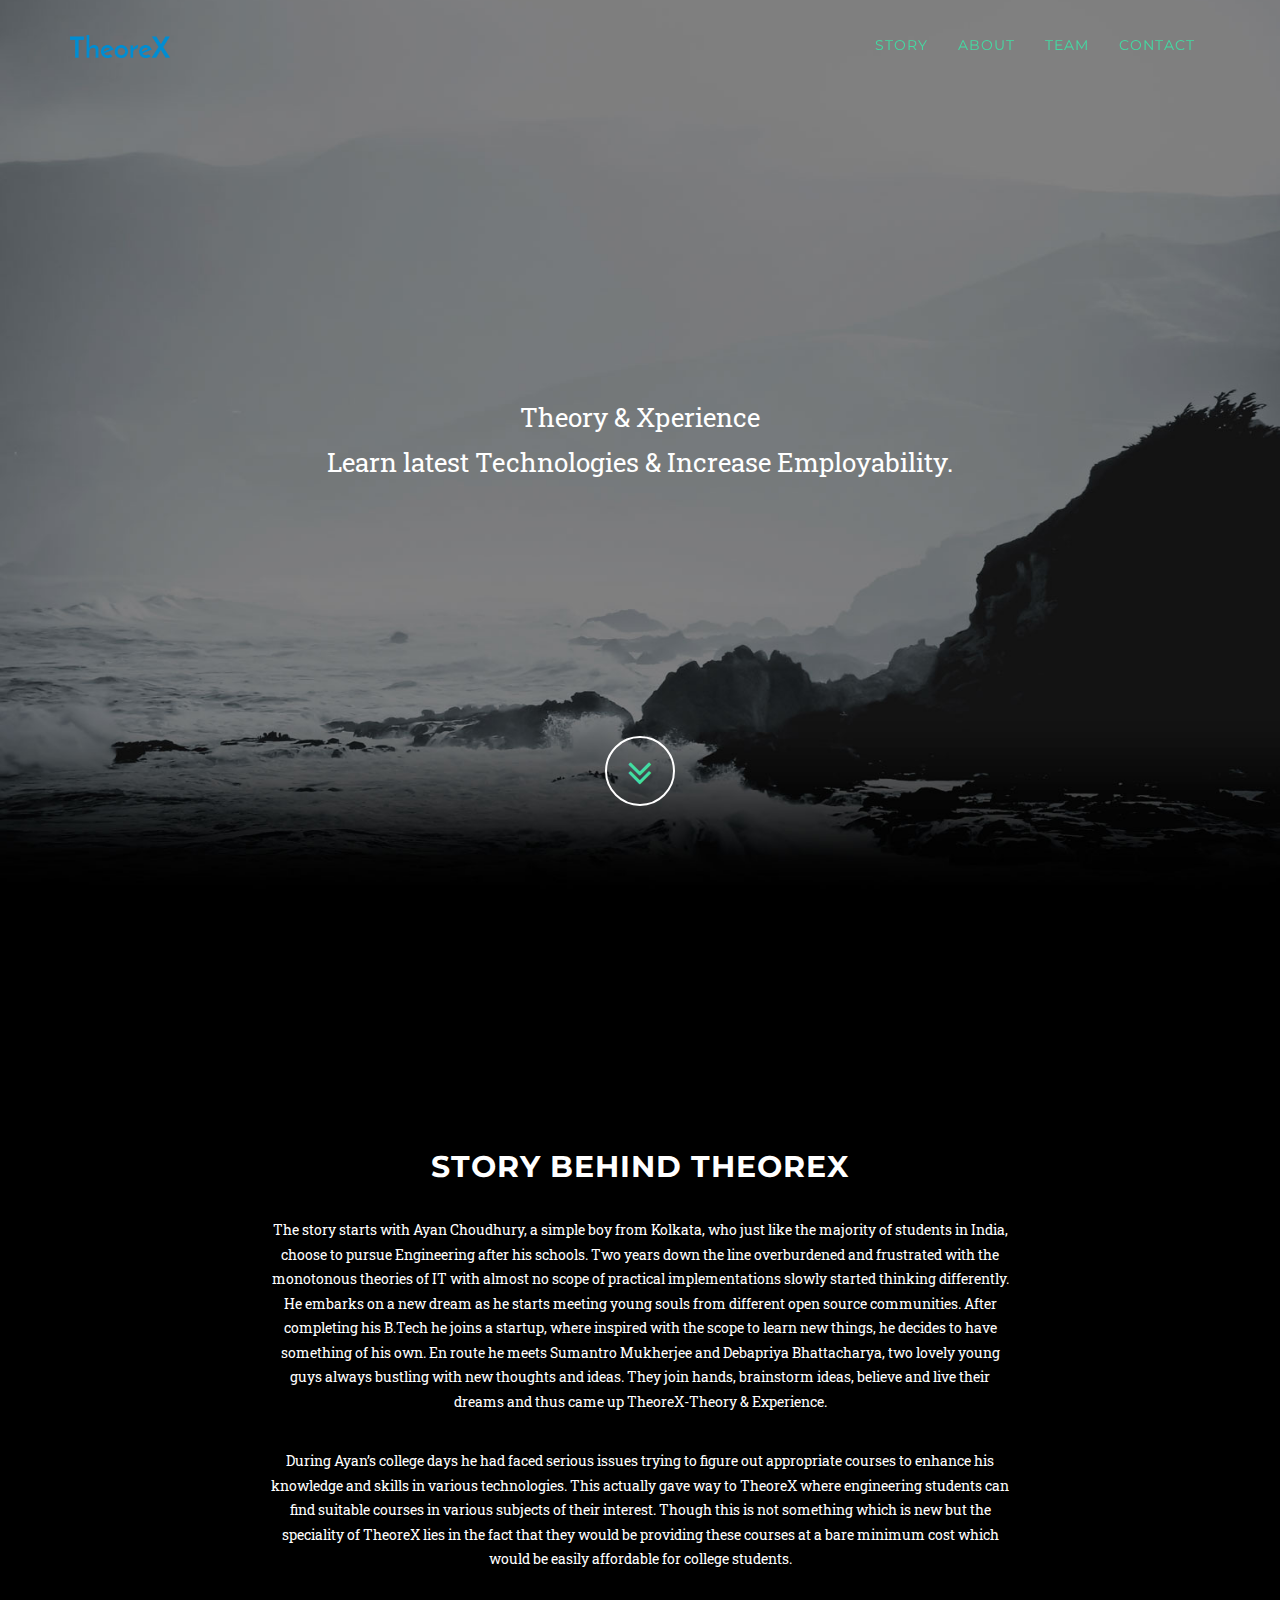
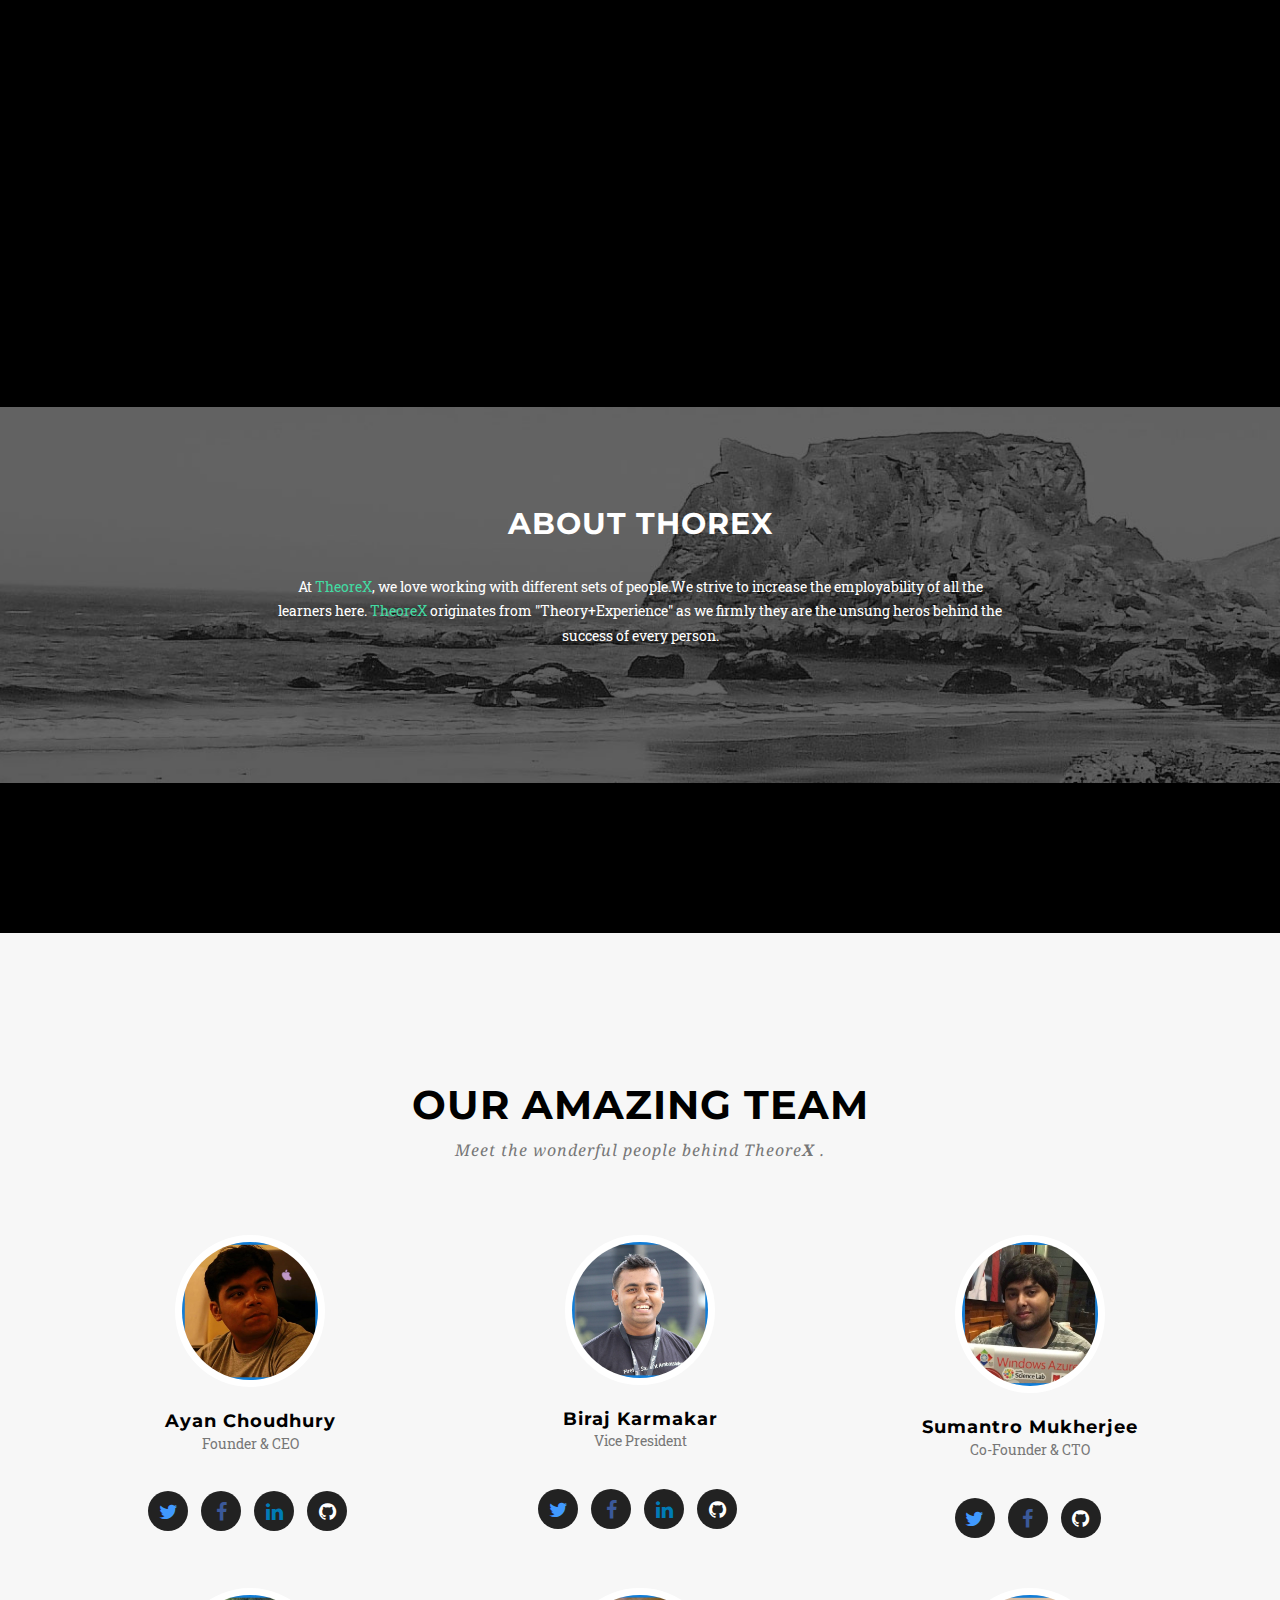
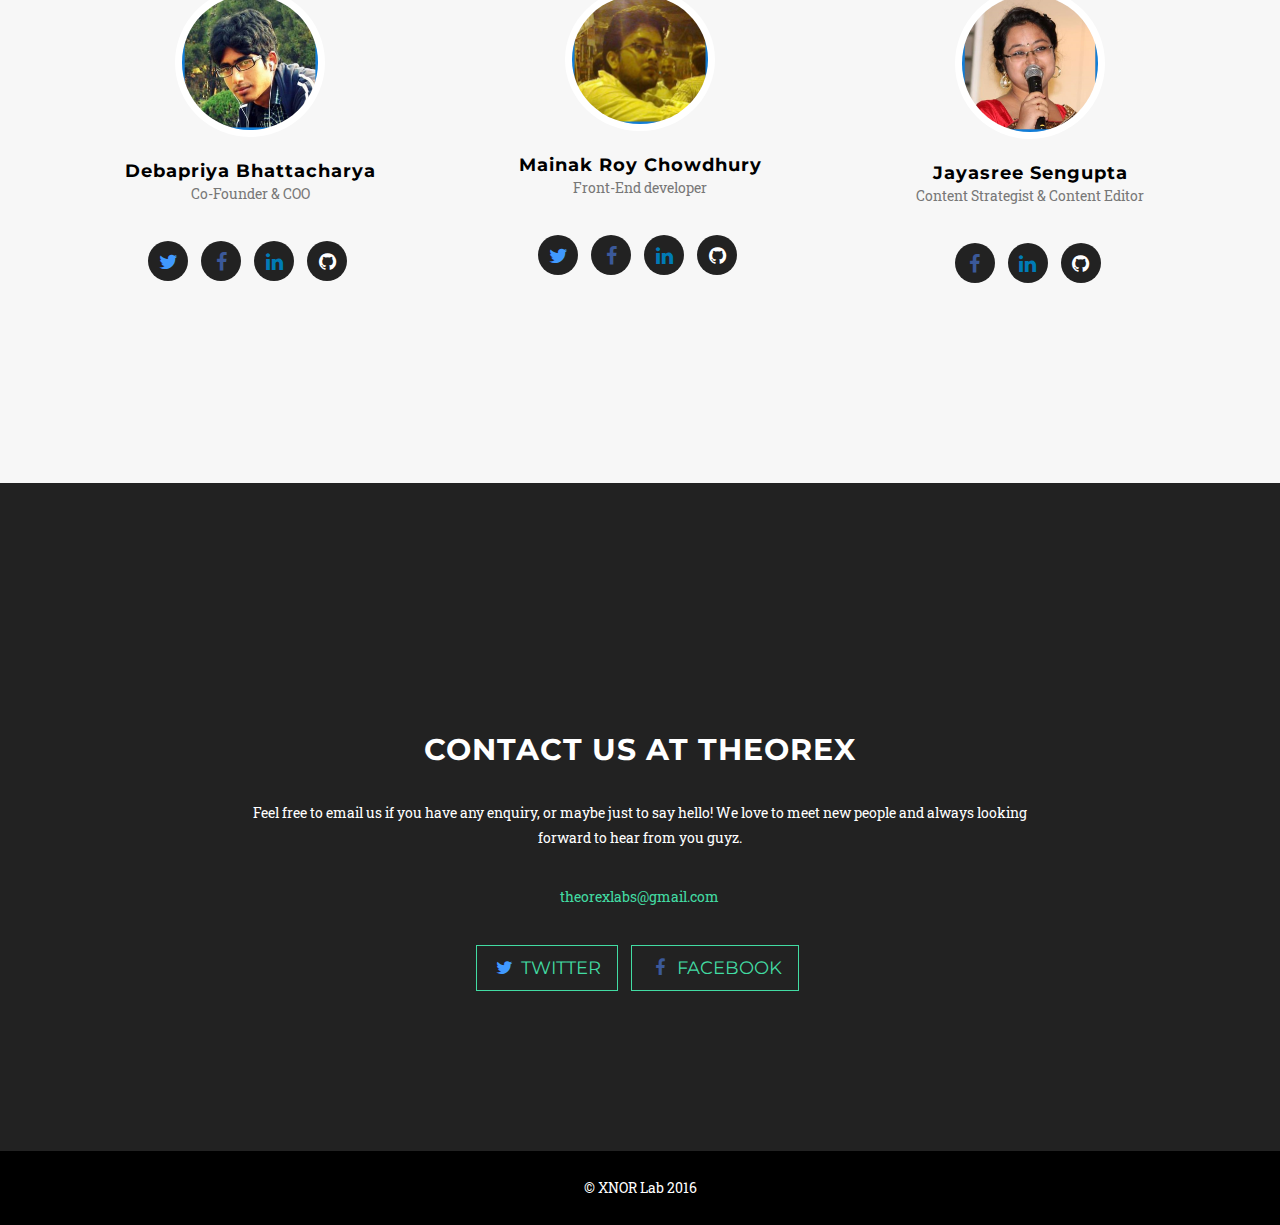
==== commit 6fb52f86: "Added Pics" ====
--- a/index.html
+++ b/index.html
@@ -133,7 +133,7 @@
             <div class="row">
                 <div class="col-sm-4">
                     <div class="team-member">
-                        <img src="http://theorex.github.io/images/icon-1.jpg" class="img-responsive img-circle" alt="" width="150dp;">
+                        <img src="img/icon-1.jpg" class="img-responsive img-circle" alt="" width="150dp;">
                         <h4 style="color: black;">Ayan Choudhury</h4>
                         <p class="text-muted">Founder & CEO</p>
                         <ul class="list-inline social-buttons">
@@ -146,7 +146,7 @@
                 </div>
                 <div class="col-sm-4">
                     <div class="team-member">
-                        <img src="http://theorex.github.io/images/icon-4.jpg" class="img-responsive img-circle" alt="" width="150dp;">
+                        <img src="img/icon-4.jpg" class="img-responsive img-circle" alt="" width="150dp;">
                         <h4 style="color: black;">Biraj Karmakar</h4>
                         <p class="text-muted">Vice President</p>
                         <ul class="list-inline social-buttons">
@@ -159,7 +159,7 @@
                 </div>
                 <div class="col-sm-4">
                     <div class="team-member">
-                        <img src="http://theorex.github.io/images/icon-3.jpg" class="img-responsive img-circle" alt=""  width="150dp;">
+                        <img src="img/icon-3.jpg" class="img-responsive img-circle" alt=""  width="150dp;">
                         <h4 style="color: black;">Sumantro Mukherjee</h4>
                         <p class="text-muted">Co-Founder & CTO</p>
                         <ul class="list-inline social-buttons">
@@ -173,7 +173,7 @@
             <div class="row">
                 <div class="col-sm-4">
                     <div class="team-member">
-                        <img src="http://theorex.github.io/images/icon-2.jpg" class="img-responsive img-circle" alt="" width="150dp;">
+                        <img src="img/icon-2.jpg" class="img-responsive img-circle" alt="" width="150dp;">
                         <h4 style="color: black;">Debapriya Bhattacharya</h4>
                         <p class="text-muted">Co-Founder & COO</p>
                         <ul class="list-inline social-buttons">
@@ -186,7 +186,7 @@
                 </div>
                 <div class="col-sm-4">
                     <div class="team-member">
-                        <img src="http://theorex.github.io/images/icon-5.jpg" class="img-responsive img-circle" alt="" width="150dp;">
+                        <img src="img/icon-5.jpg" class="img-responsive img-circle" alt="" width="150dp;">
                         <h4 style="color: black;">Mainak Roy Chowdhury</h4>
                         <p class="text-muted">Front-End developer</p>
                         <ul class="list-inline social-buttons">
@@ -200,7 +200,7 @@
                 </div>
                 <div class="col-sm-4">
                     <div class="team-member">
-                        <img src="http://theorex.github.io/images/icon-6.jpg" class="img-responsive img-circle" alt=""  width="150dp;">
+                        <img src="img/icon-6.jpg" class="img-responsive img-circle" alt=""  width="150dp;">
                         <h4 style="color: black;">Jayasree Sengupta</h4>
                         <p class="text-muted">Content Strategist & Content Editor</p>
                         <ul class="list-inline social-buttons">
@@ -224,10 +224,10 @@
                 </p>
                 <ul class="list-inline banner-social-buttons">
                     <li>
-                        <a href="https://twitter.com/theorexlab" class="btn btn-default btn-lg"><i class="fa fa-twitter fa-fw"></i> <span class="network-name">Twitter</span></a>
-                    </li>
-                    <li>
-                        <a href="https://www.facebook.com/TheoryXperience" class="btn btn-default btn-lg"><i class="fa fa-facebook fa-fw"></i> <span class="network-name">Facebook</span></a>
+                        <a href="https://twitter.com/theorexlab" class="btn btn-default btn-lg"><i class="fa fa-twitter fa-fw" style="color: #4099FF;"></i> <span class="network-name">Twitter</span></a>
+                    </li>
+                    <li>
+                        <a href="https://www.facebook.com/TheoryXperience" class="btn btn-default btn-lg"><i class="fa fa-facebook fa-fw"  style="color: #3B5999;"></i> <span class="network-name">Facebook</span></a>
                     </li>
 <!--                    <li>
                         <a href="https://plus.google.com/+Startbootstrap/posts" class="btn btn-default btn-lg"><i class="fa fa-google-plus fa-fw"></i> <span class="network-name">Google+</span></a>
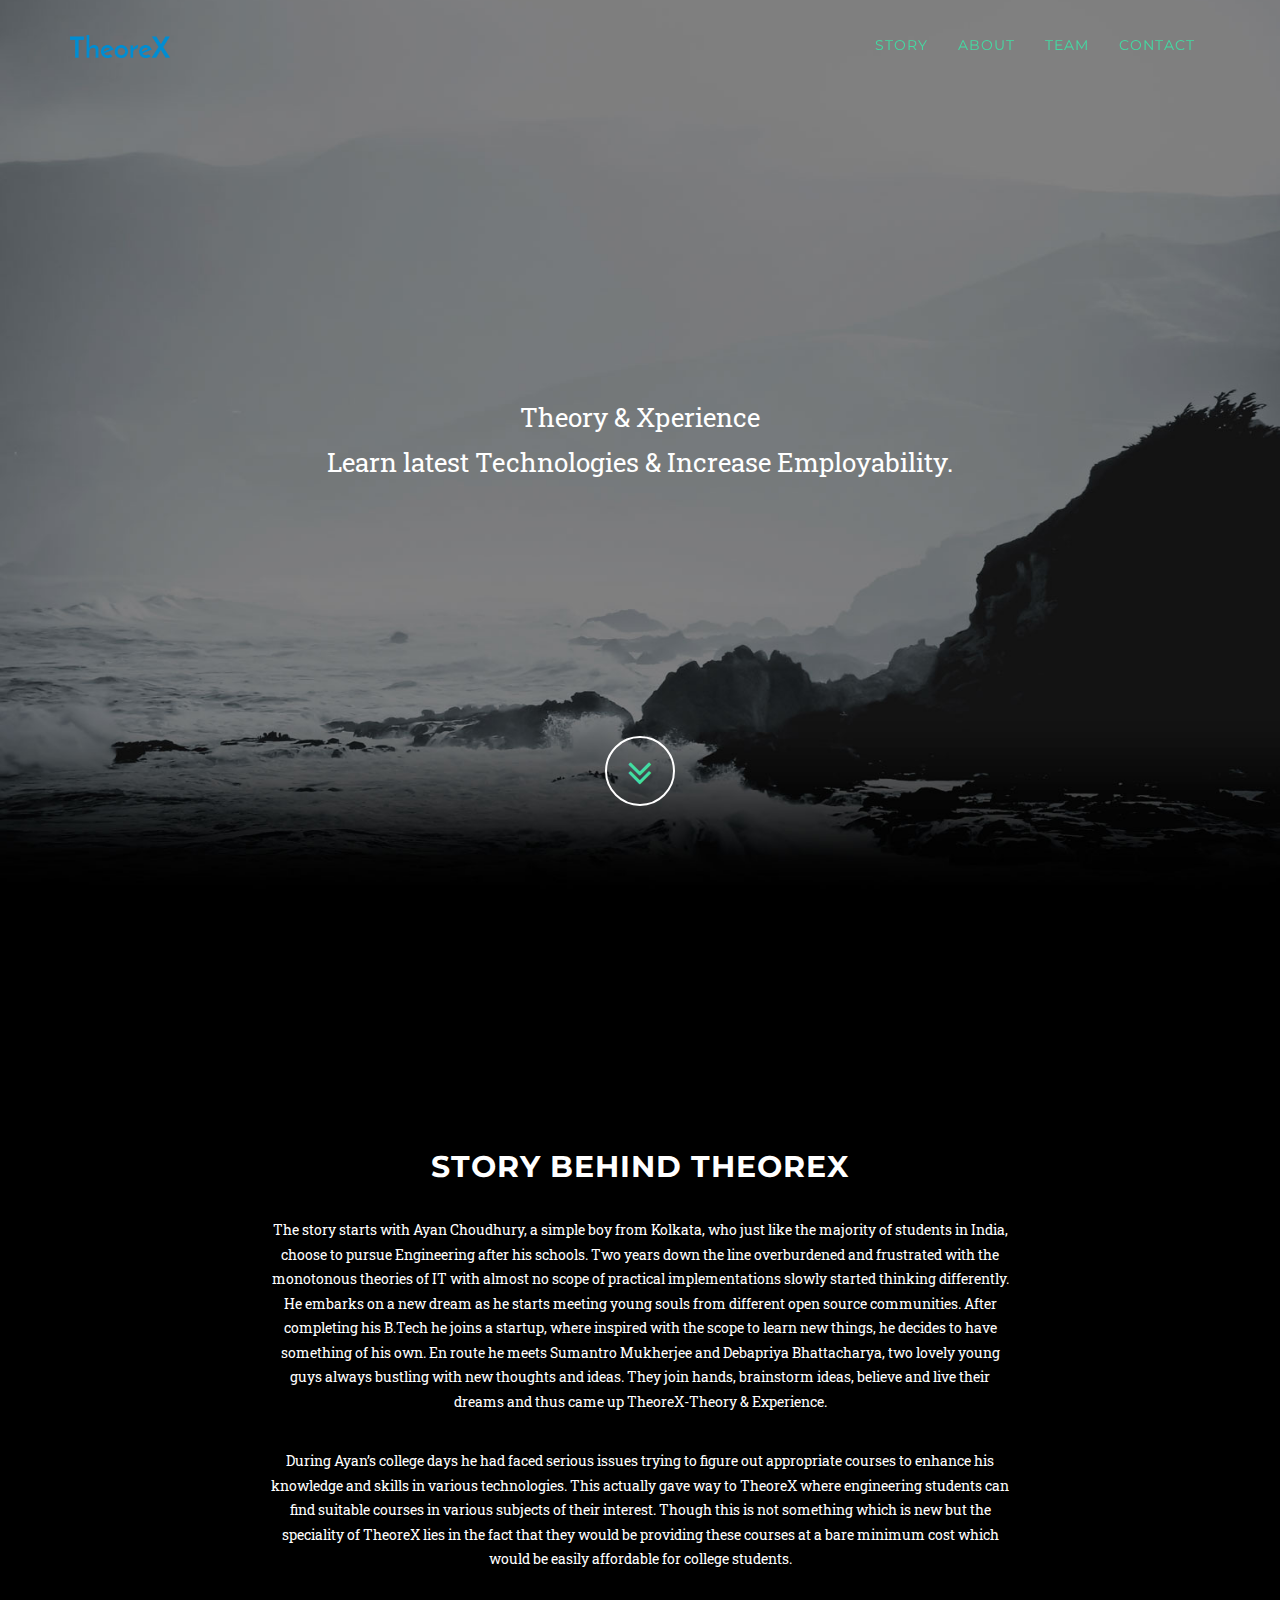
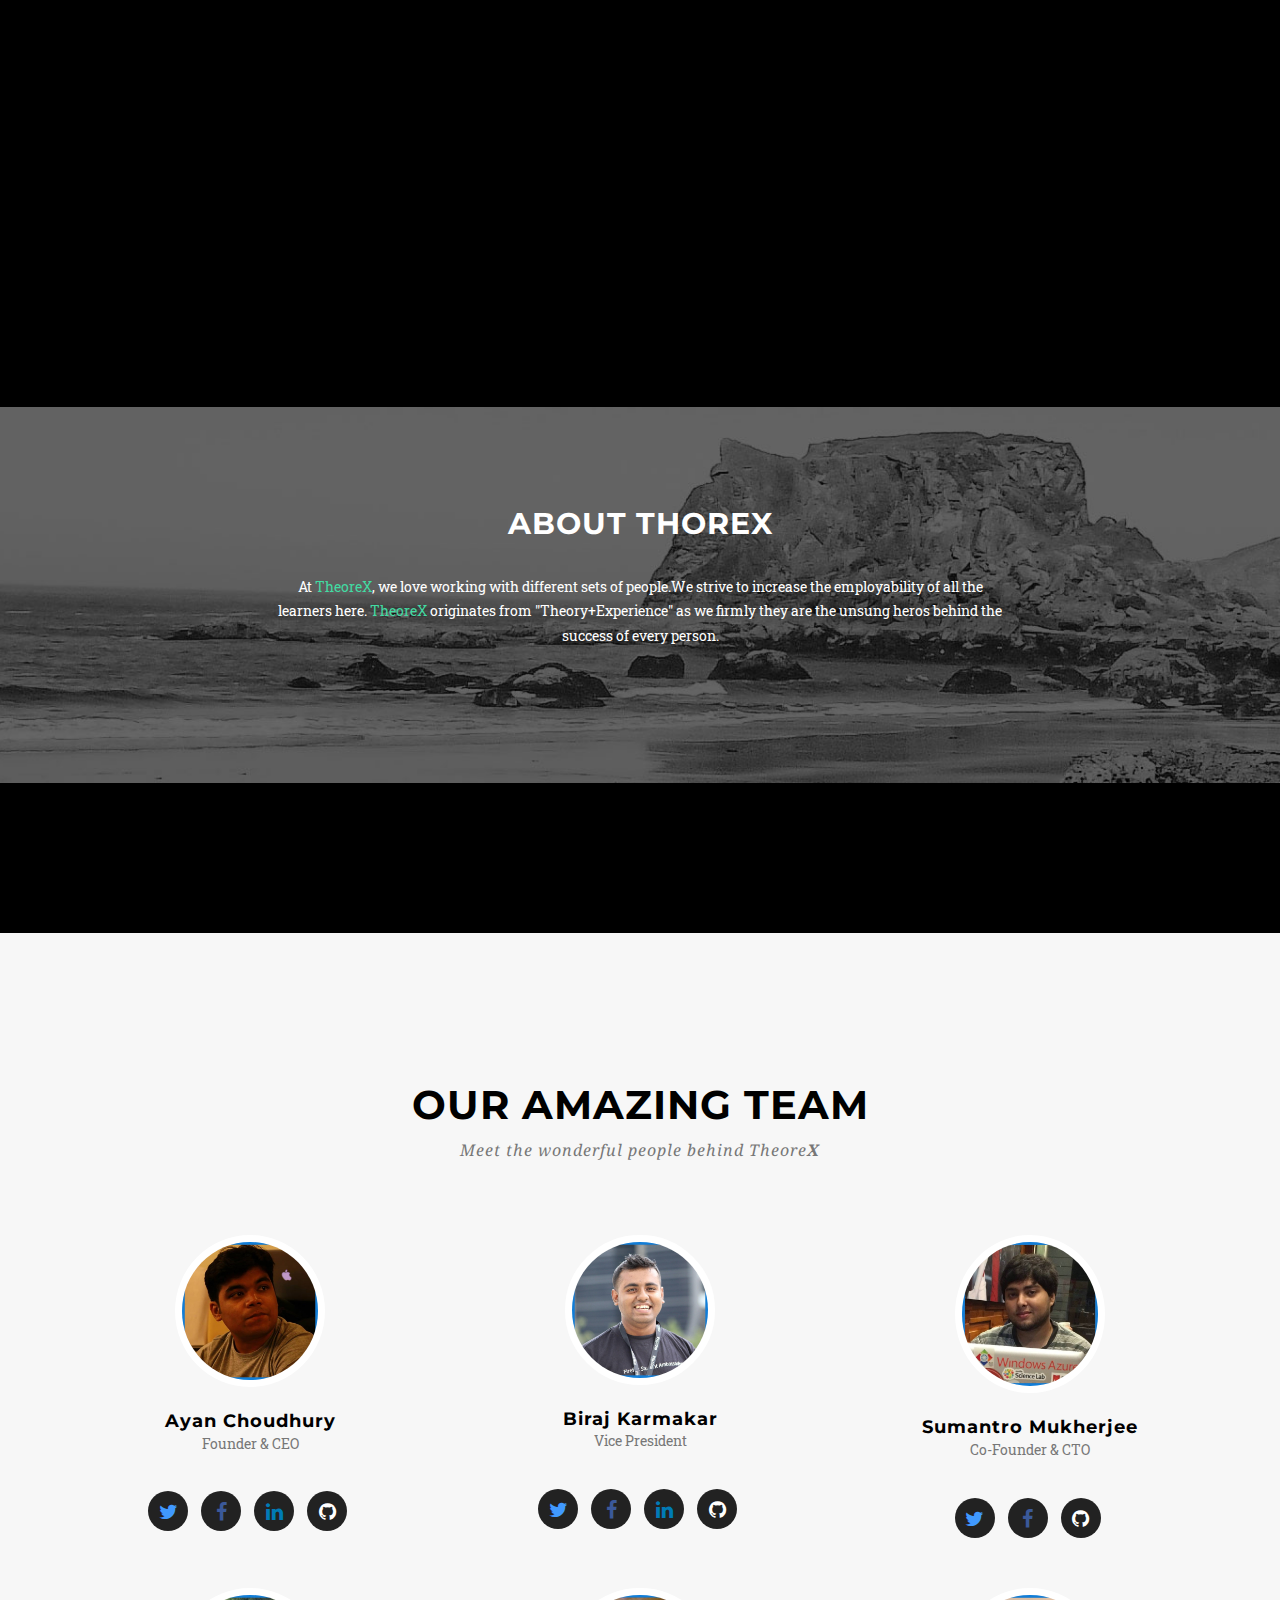
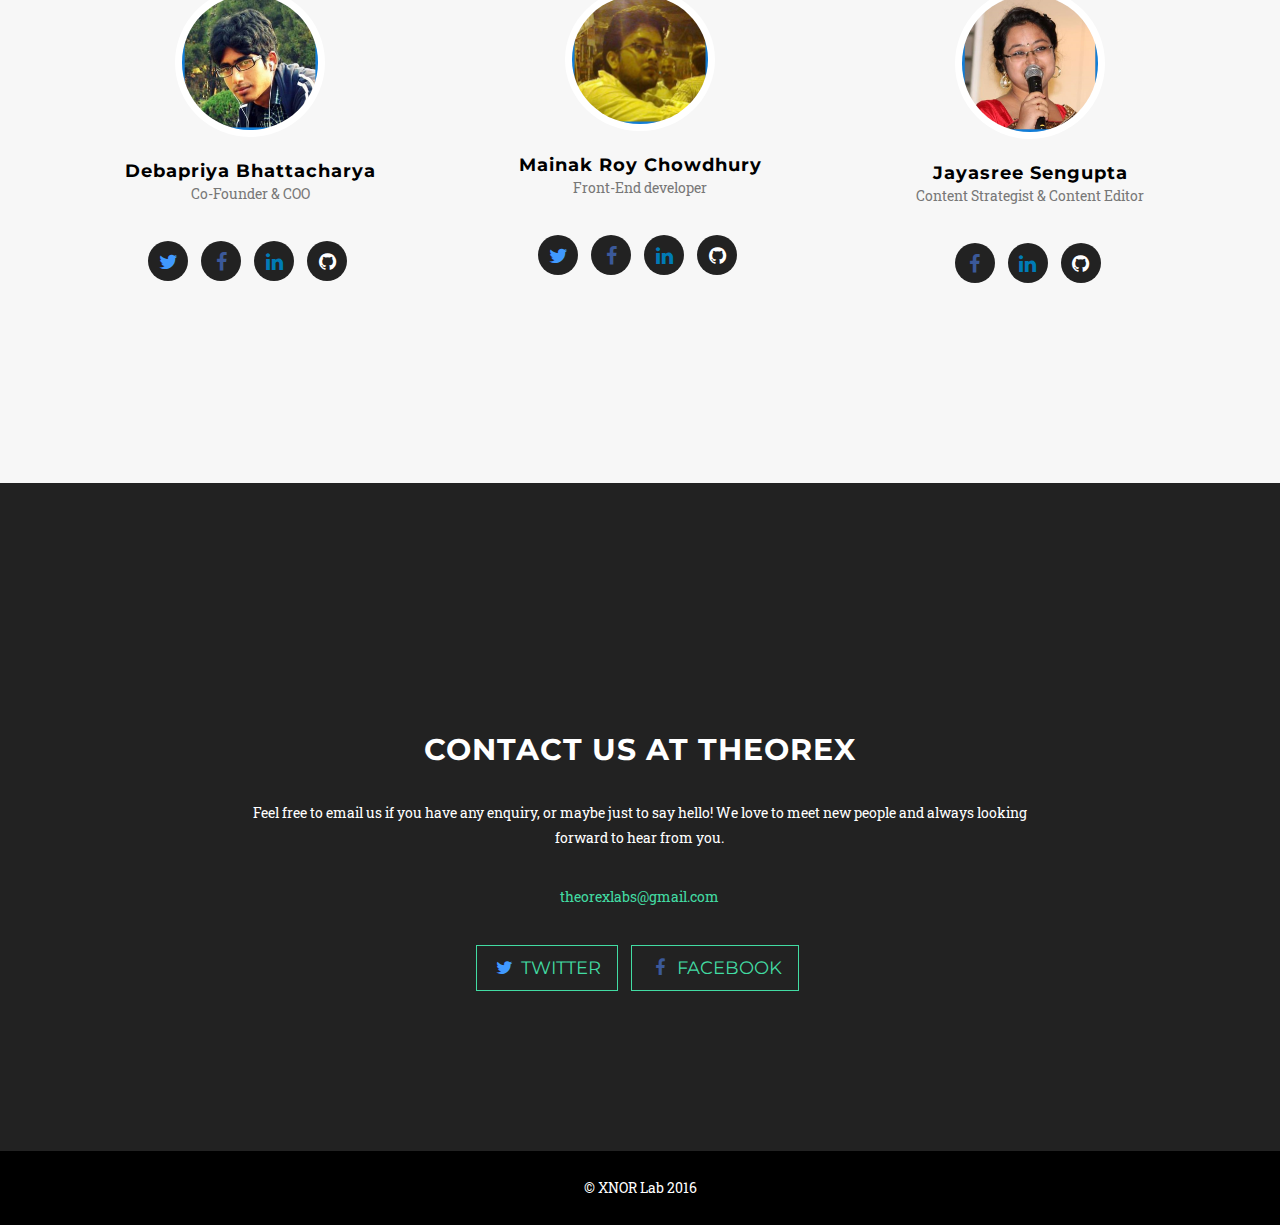
==== commit 8e60aa6a: "fixed typos" ====
--- a/index.html
+++ b/index.html
@@ -127,7 +127,7 @@
             <div class="row">
                 <div class="col-lg-12 text-center">
                     <h2 class="section-heading" style="color: black;">Our Amazing Team</h2>
-                    <h3 class="section-subheading text-muted">Meet the wonderful people behind Theore<b>X</b> .</h3>
+                    <h3 class="section-subheading text-muted">Meet the wonderful people behind Theore<b>X</b></h3>
                 </div>
             </div>
             <div class="row">
@@ -219,7 +219,7 @@
         <div class="row">
             <div class="col-lg-8 col-lg-offset-2">
                 <h2>Contact us at TheoreX</h2>
-                <p>Feel free to email us if you have any enquiry, or maybe just to say hello! We love to meet new people and always looking forward to hear from you guyz.</p>
+                <p>Feel free to email us if you have any enquiry, or maybe just to say hello! We love to meet new people and always looking forward to hear from you.</p>
                 <p><a href="mailto:theorexlabs@gmail.com">theorexlabs@gmail.com</a>
                 </p>
                 <ul class="list-inline banner-social-buttons">
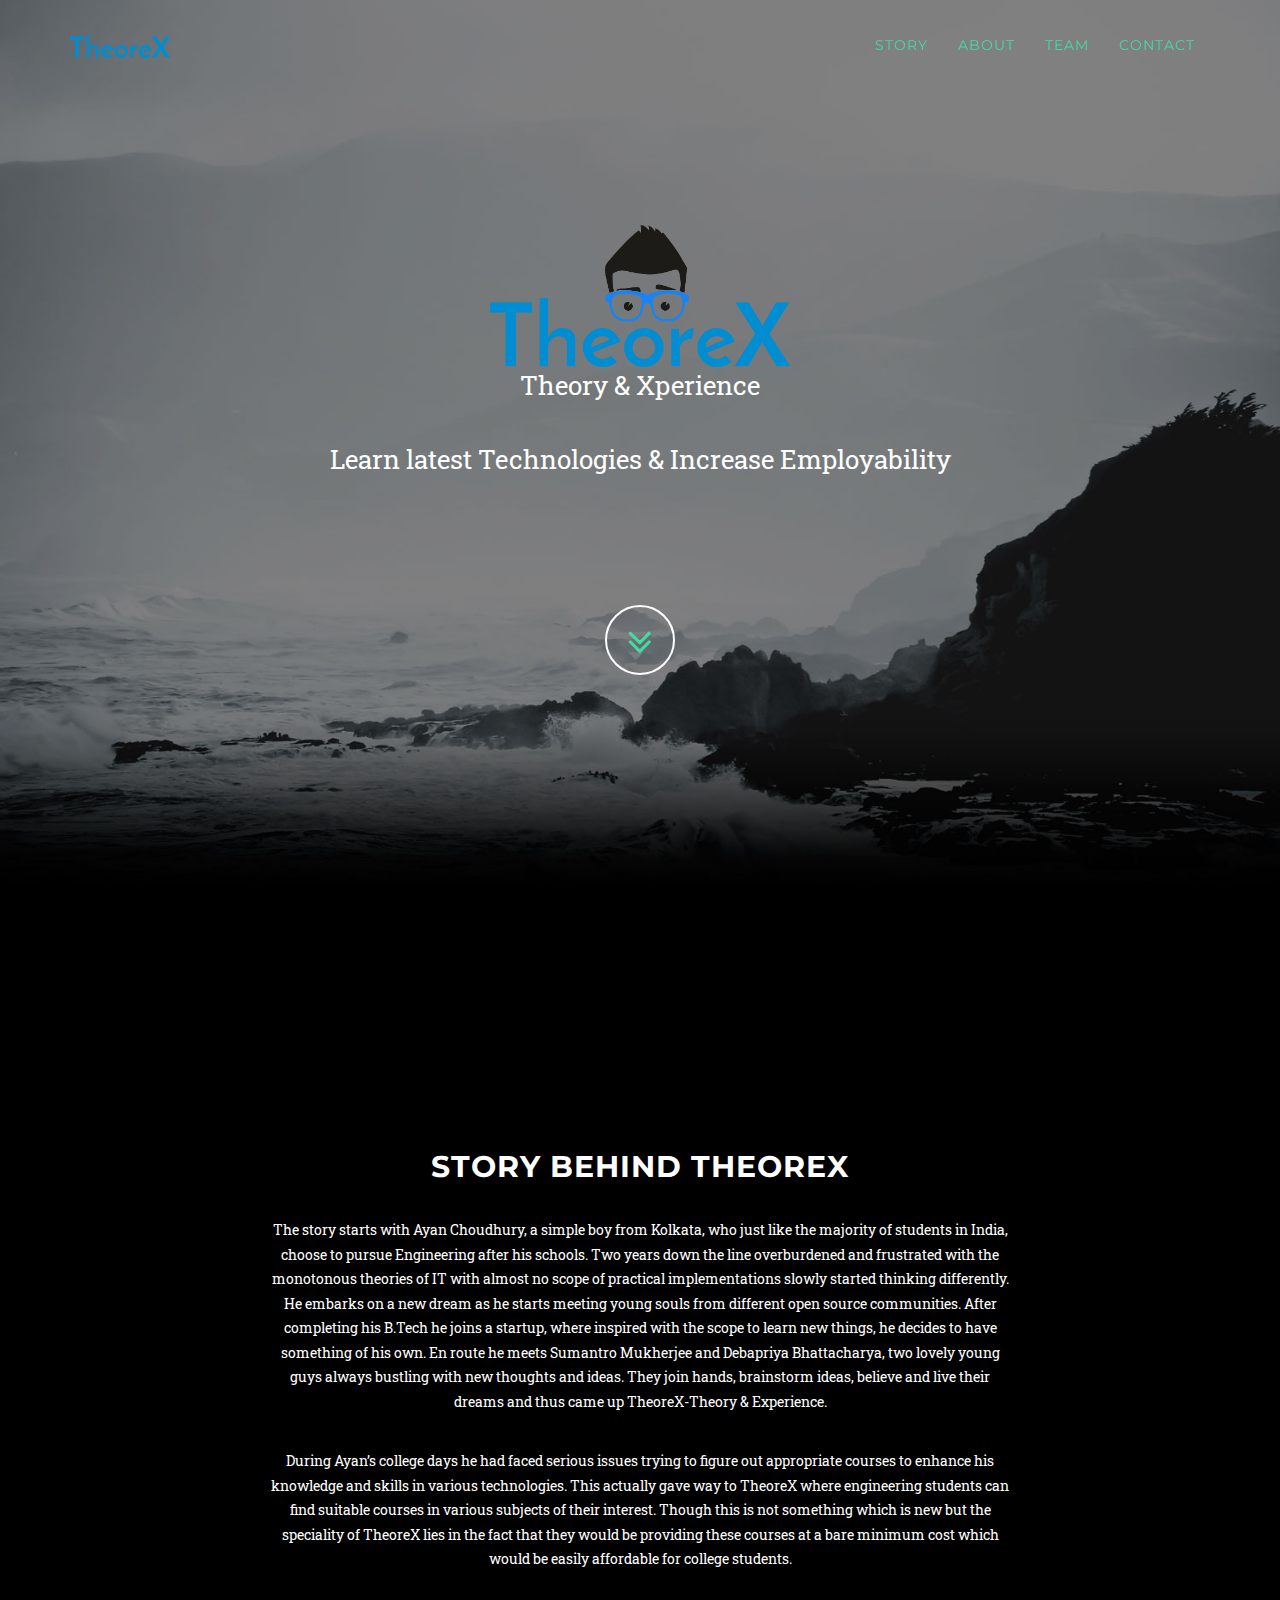
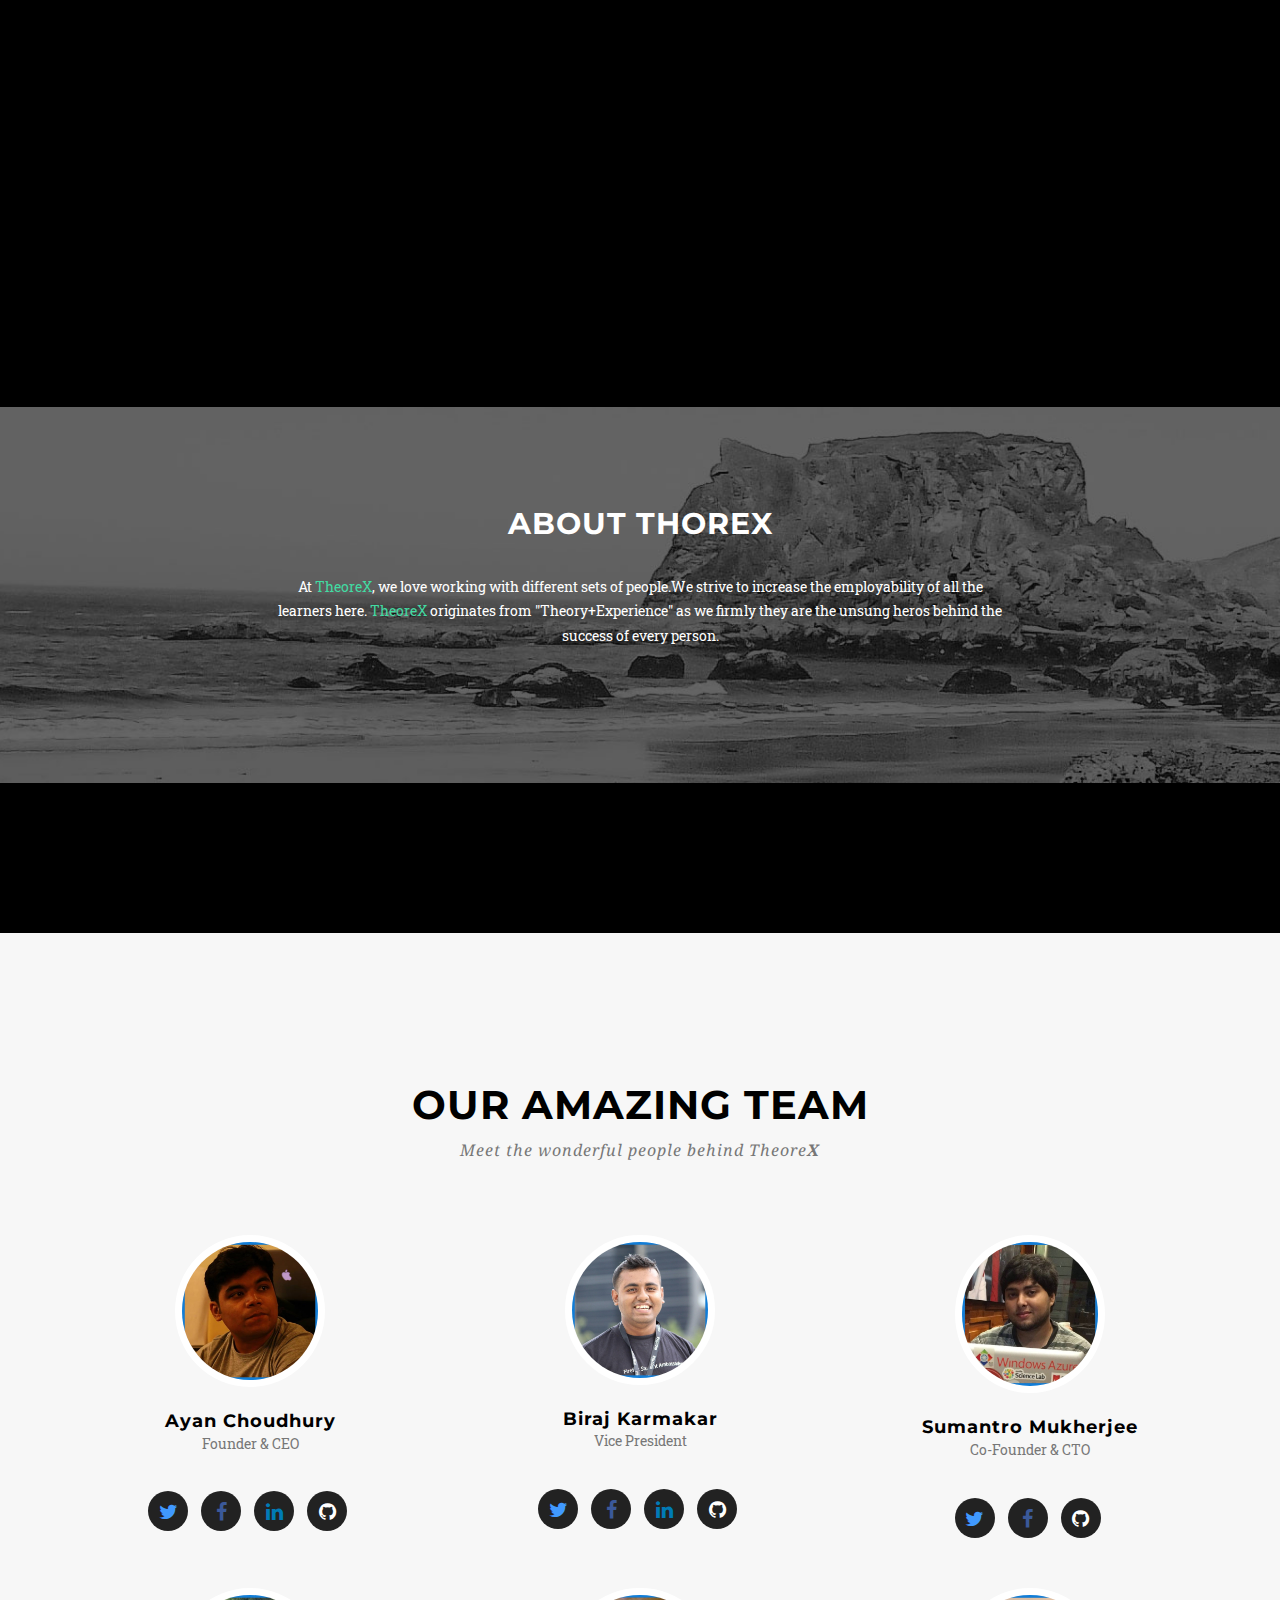
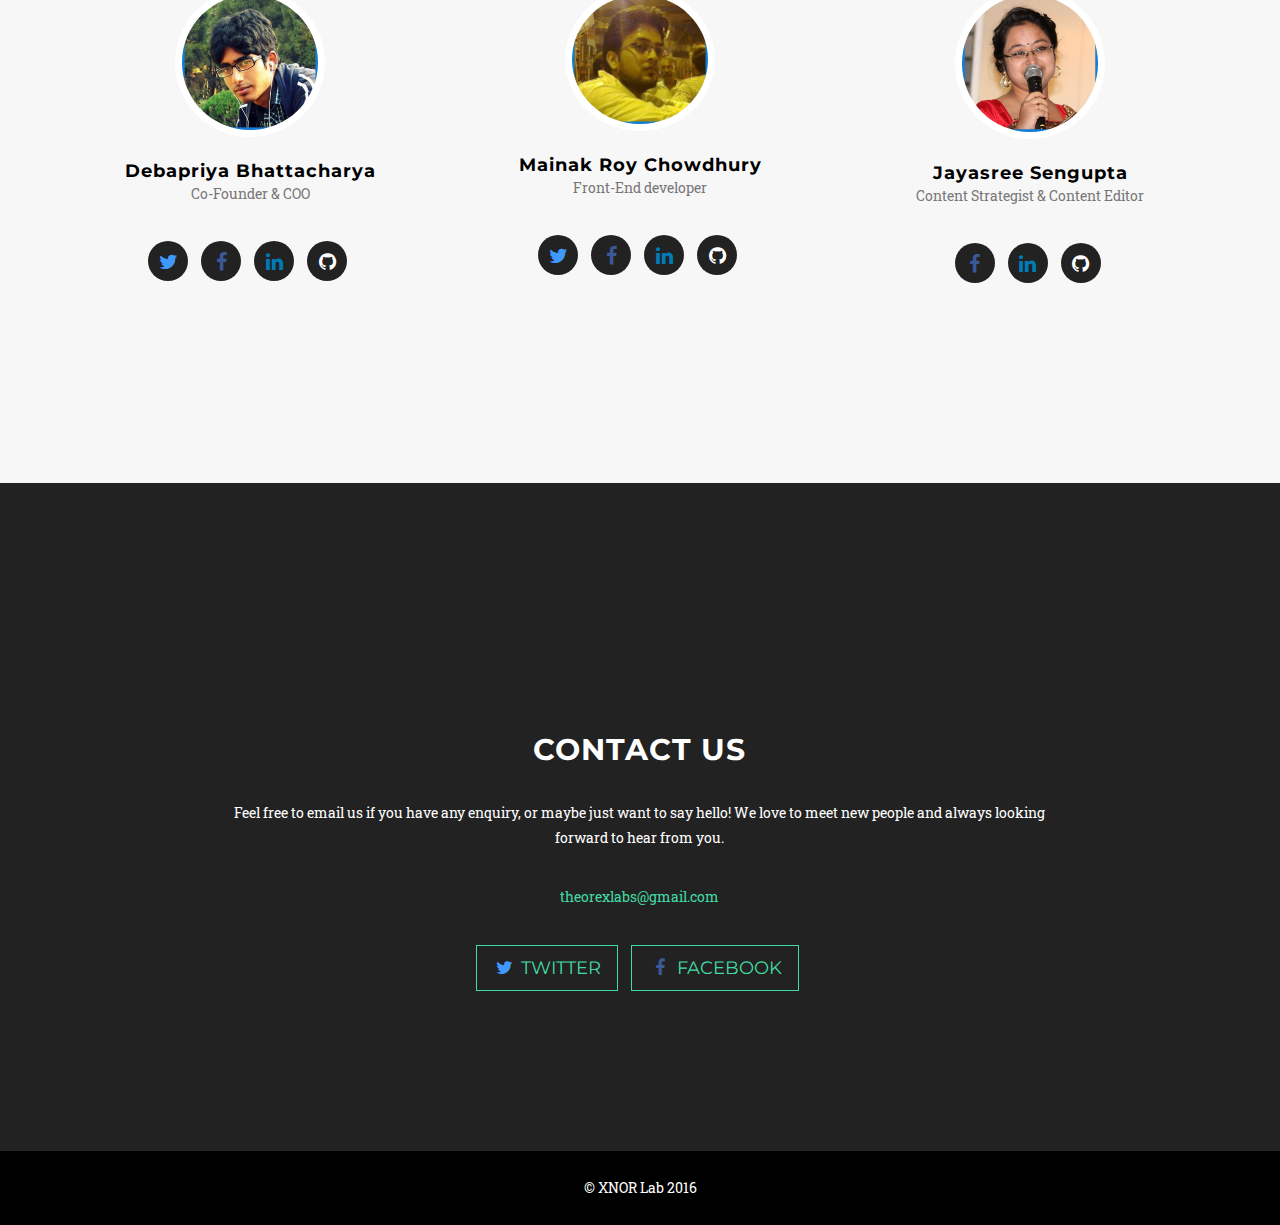
==== commit a0fb20f9: "Added logo & changed a few things aroud" ====
--- a/index.html
+++ b/index.html
@@ -87,7 +87,10 @@
             <div class="container">
                 <div class="row">
                     <div class="col-md-8 col-md-offset-2">
-                        <p class="intro-text">Theory & Xperience<br>Learn latest Technologies & Increase Employability.</p>
+                        <span class="intro-text">
+                            <img src="img/TheoreXLogowithWordmark.png" width="300dp"><br>
+                            Theory & Xperience<br><br>Learn latest Technologies & Increase Employability<br><br><br><br>
+                        </span>
                         <a href="#story" class="btn btn-circle page-scroll">
                             <i class="fa fa-angle-double-down animated"></i>
                         </a>
@@ -218,8 +221,8 @@
     <section id="contact" class="container-fluid content-section text-center">
         <div class="row">
             <div class="col-lg-8 col-lg-offset-2">
-                <h2>Contact us at TheoreX</h2>
-                <p>Feel free to email us if you have any enquiry, or maybe just to say hello! We love to meet new people and always looking forward to hear from you.</p>
+                <h2>Contact us</h2>
+                <p>Feel free to email us if you have any enquiry, or maybe just want to say hello! We love to meet new people and always looking forward to hear from you.</p>
                 <p><a href="mailto:theorexlabs@gmail.com">theorexlabs@gmail.com</a>
                 </p>
                 <ul class="list-inline banner-social-buttons">
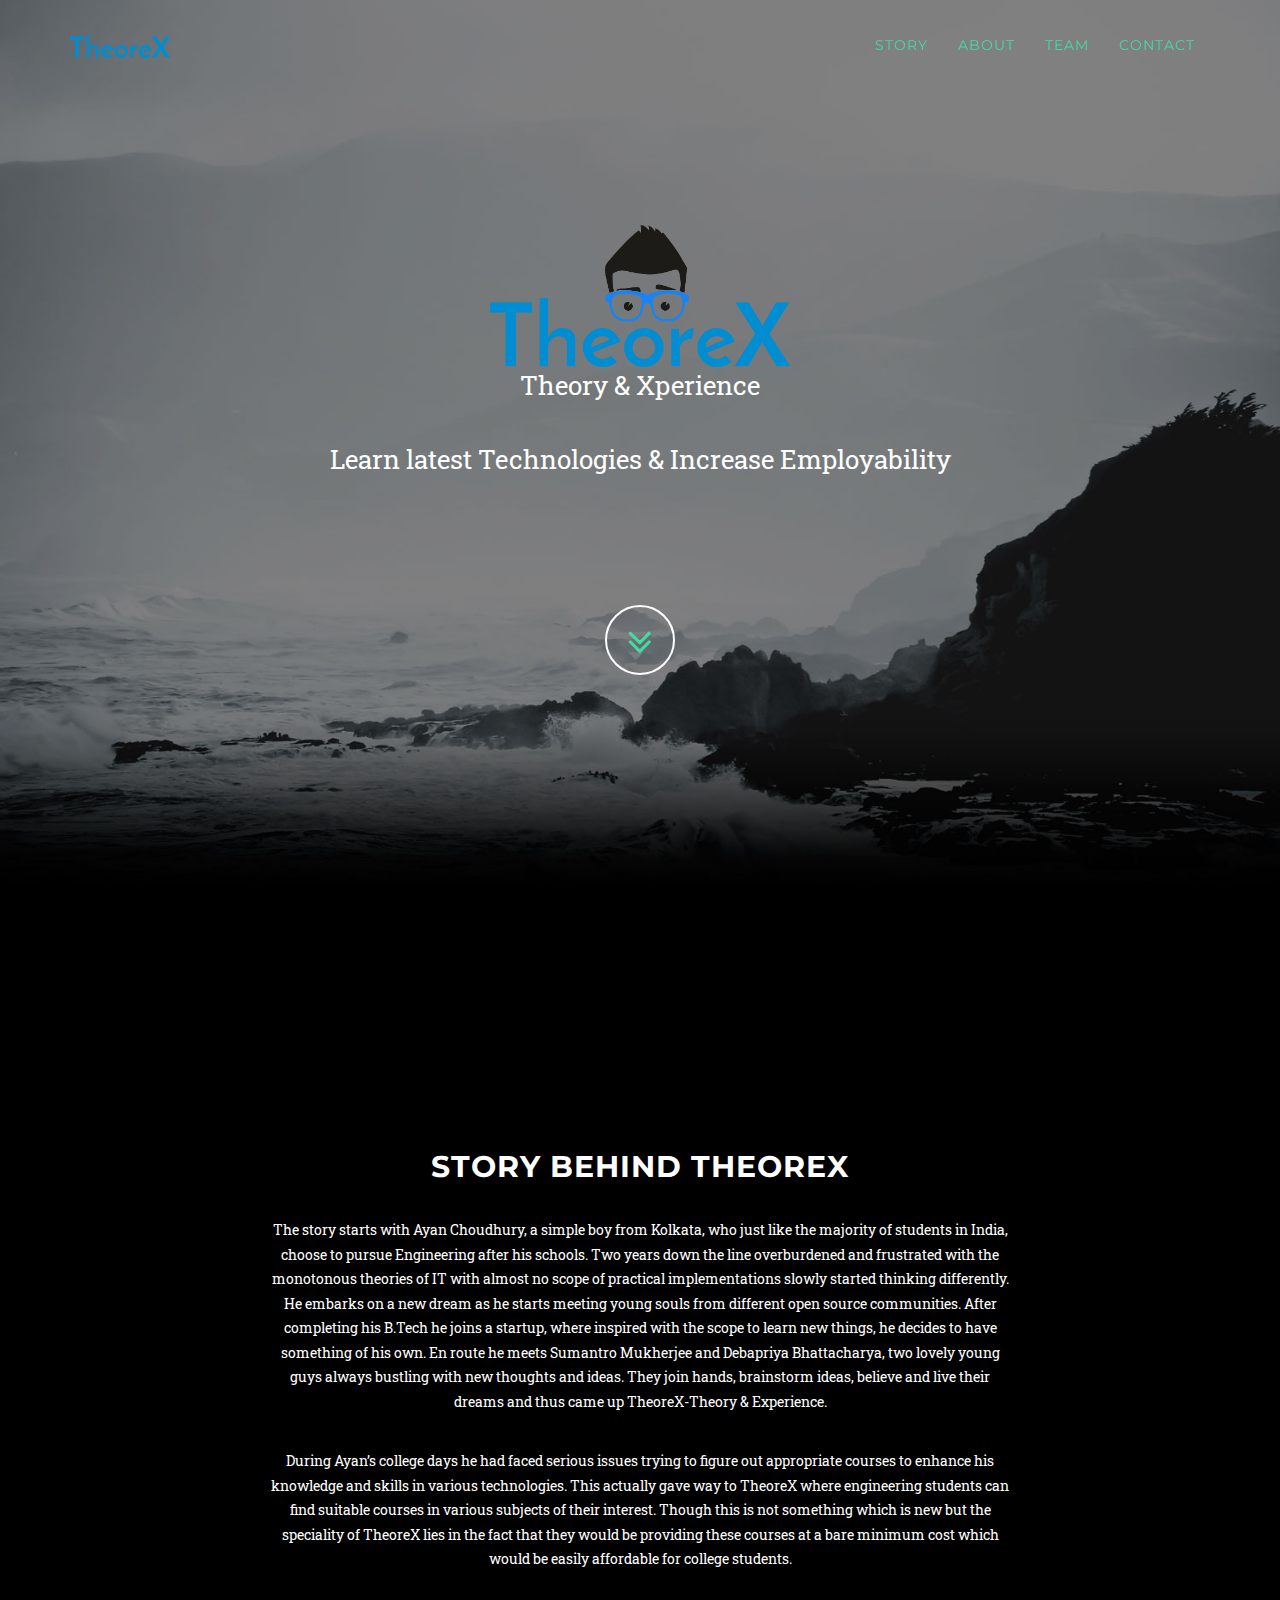
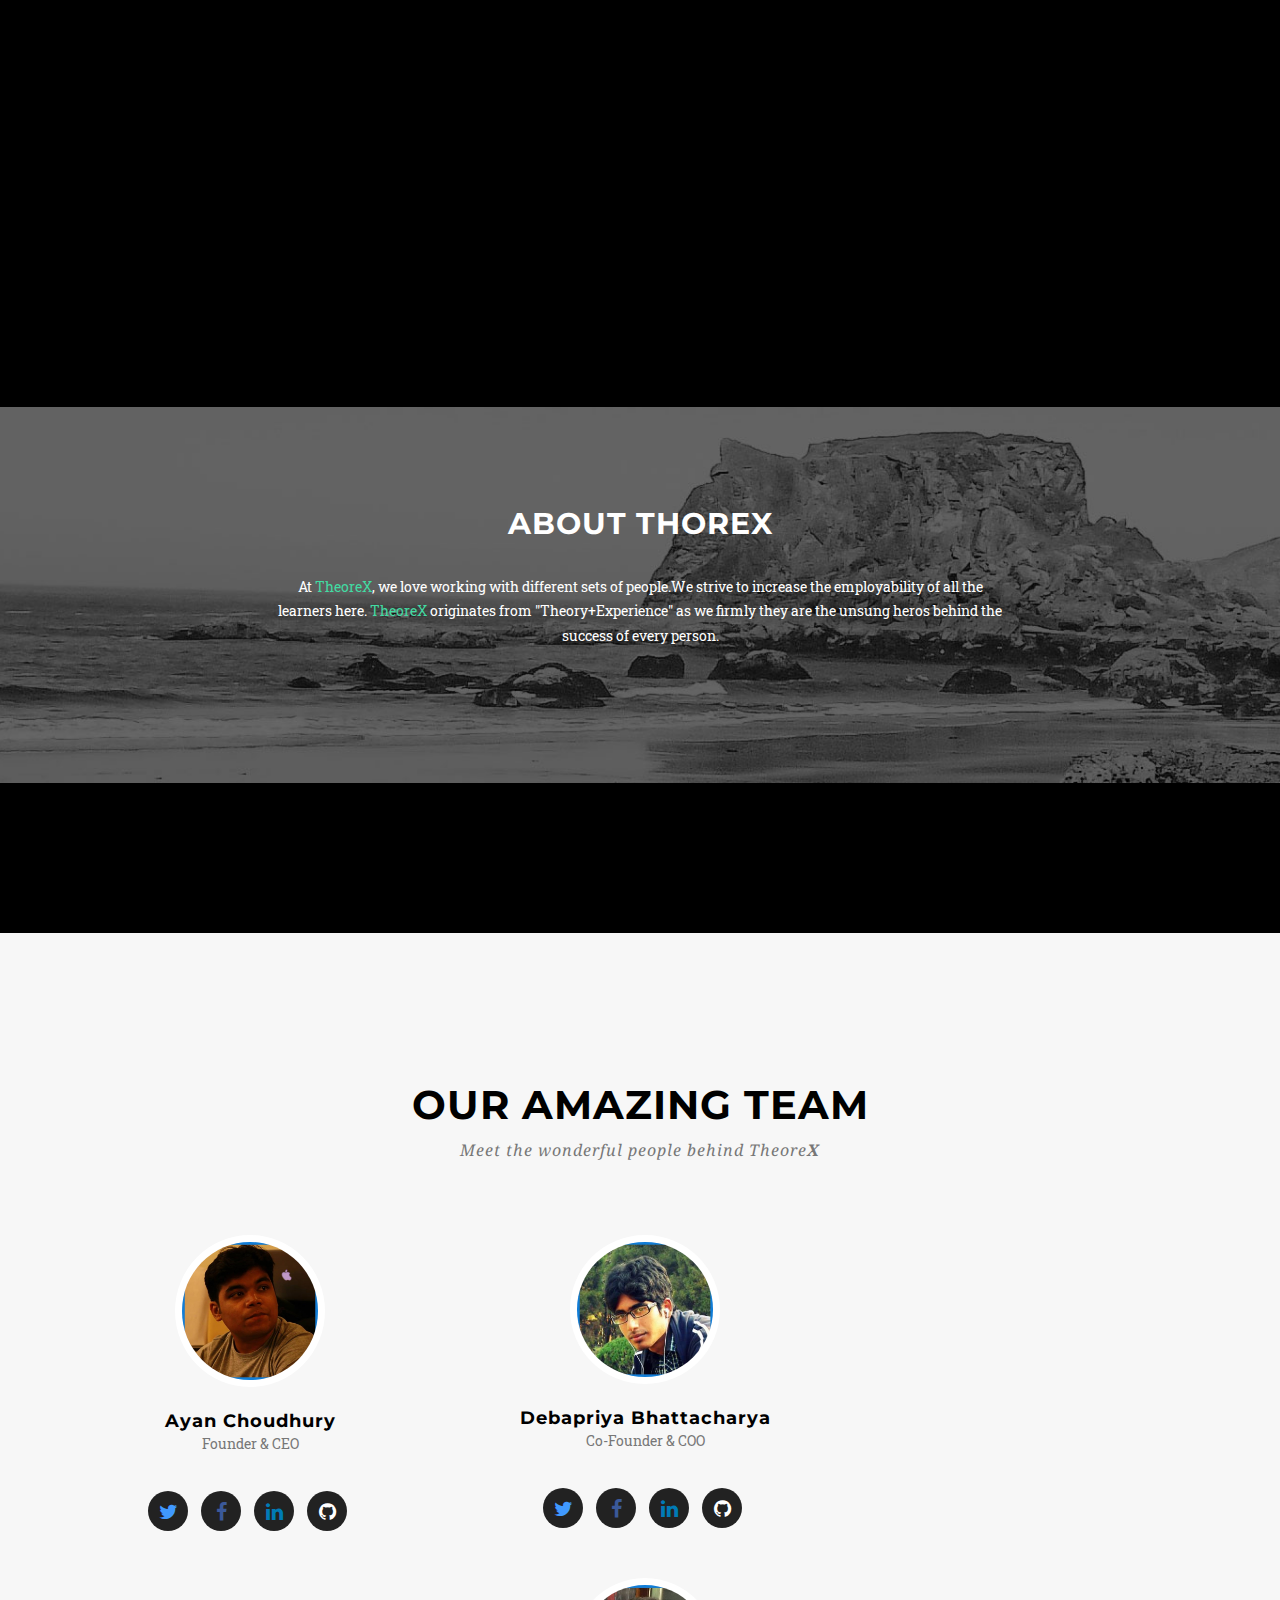
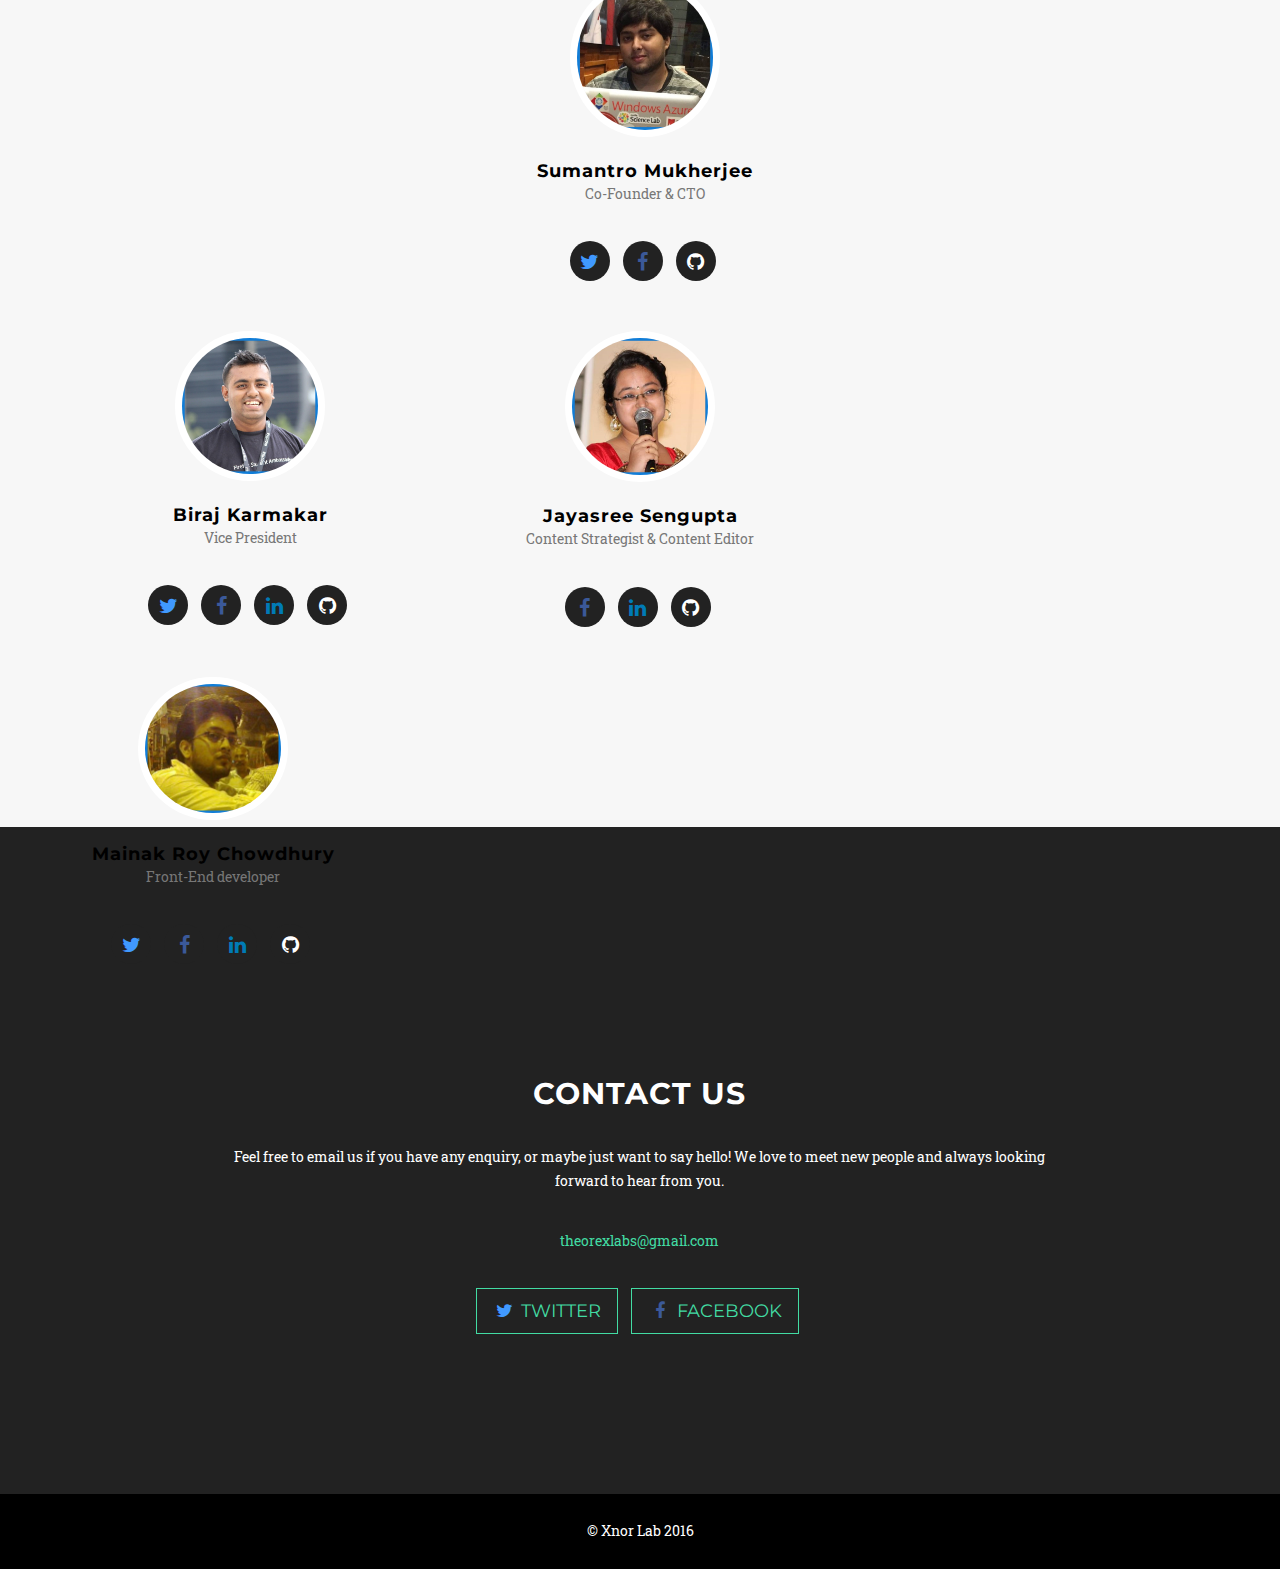
==== commit 911364e5: "Changed some minor things" ====
--- a/index.html
+++ b/index.html
@@ -8,7 +8,7 @@
     <meta name="description" content="">
     <meta name="author" content="TheoreX">
 
-    <title>TheroeX | Welcome to world of Theory & Xperience</title>
+    <title>TheroeX | Welcome to the world of Theory & Xperience</title>
     <link rel="icon" type="image/ico" href="img/LogoIcon.ico"/>
 
     <!-- Bootstrap Core CSS 3.3.6 -->
@@ -147,7 +147,35 @@
                         </ul>
                     </div>
                 </div>
-                <div class="col-sm-4">
+                 <div class="row">
+                <div class="col-sm-4">
+                    <div class="team-member">
+                        <img src="img/icon-2.jpg" class="img-responsive img-circle" alt="" width="150dp;">
+                        <h4 style="color: black;">Debapriya Bhattacharya</h4>
+                        <p class="text-muted">Co-Founder & COO</p>
+                        <ul class="list-inline social-buttons">
+                            <li><a href="https://twitter.com/BhattacharDeb"><i class="fa fa-twitter" style="color: #4099FF;"></i></a></li>
+                            <li><a href="https://www.facebook.com/dbhattacharya6"><i class="fa fa-facebook" style="color: #3B5999;"></i></a></li>
+                            <li><a href="https://www.linkedin.com/in/debapriya-bhattacharya-35467695"><i class="fa fa-linkedin" style="color: #007bb6;"></i></a></li>
+                            <li><a href="https://github.com/dbbhattacharya"><i class="fa fa-github"  style="color: #fff;"></i></a></li>
+                        </ul>
+                    </div>
+                </div>
+               
+                <div class="col-sm-4">
+                    <div class="team-member">
+                        <img src="img/icon-3.jpg" class="img-responsive img-circle" alt=""  width="150dp;">
+                        <h4 style="color: black;">Sumantro Mukherjee</h4>
+                        <p class="text-muted">Co-Founder & CTO</p>
+                        <ul class="list-inline social-buttons">
+                            <li><a href="https://twitter.com/sumantro93"><i class="fa fa-twitter" style="color: #4099FF;"></i></a></li>
+                            <li><a href="https://www.facebook.com/sumantro.rijndael"><i class="fa fa-facebook" style="color: #3B5999;"></i></a></li>
+                            <li><a href="https://github.com/sumantro93"><i class="fa fa-github"  style="color: #fff;"></i></a></li>
+                        </ul>
+                    </div>
+                </div>
+            </div>
+            <div class="col-sm-4">
                     <div class="team-member">
                         <img src="img/icon-4.jpg" class="img-responsive img-circle" alt="" width="150dp;">
                         <h4 style="color: black;">Biraj Karmakar</h4>
@@ -160,33 +188,20 @@
                         </ul>
                     </div>
                 </div>
-                <div class="col-sm-4">
-                    <div class="team-member">
-                        <img src="img/icon-3.jpg" class="img-responsive img-circle" alt=""  width="150dp;">
-                        <h4 style="color: black;">Sumantro Mukherjee</h4>
-                        <p class="text-muted">Co-Founder & CTO</p>
-                        <ul class="list-inline social-buttons">
-                            <li><a href="https://twitter.com/sumantro93"><i class="fa fa-twitter" style="color: #4099FF;"></i></a></li>
-                            <li><a href="https://www.facebook.com/sumantro.rijndael"><i class="fa fa-facebook" style="color: #3B5999;"></i></a></li>
-                            <li><a href="https://github.com/sumantro93"><i class="fa fa-github"  style="color: #fff;"></i></a></li>
-                        </ul>
-                    </div>
-                </div>
-            </div>
-            <div class="row">
-                <div class="col-sm-4">
-                    <div class="team-member">
-                        <img src="img/icon-2.jpg" class="img-responsive img-circle" alt="" width="150dp;">
-                        <h4 style="color: black;">Debapriya Bhattacharya</h4>
-                        <p class="text-muted">Co-Founder & COO</p>
-                        <ul class="list-inline social-buttons">
-                            <li><a href="https://twitter.com/BhattacharDeb"><i class="fa fa-twitter" style="color: #4099FF;"></i></a></li>
-                            <li><a href="https://www.facebook.com/dbhattacharya6"><i class="fa fa-facebook" style="color: #3B5999;"></i></a></li>
-                            <li><a href="https://www.linkedin.com/in/debapriya-bhattacharya-35467695"><i class="fa fa-linkedin" style="color: #007bb6;"></i></a></li>
-                            <li><a href="https://github.com/dbbhattacharya"><i class="fa fa-github"  style="color: #fff;"></i></a></li>
-                        </ul>
-                    </div>
-                </div>
+                   <div class="col-sm-4">
+                    <div class="team-member">
+                        <img src="img/icon-6.jpg" class="img-responsive img-circle" alt=""  width="150dp;">
+                        <h4 style="color: black;">Jayasree Sengupta</h4>
+                        <p class="text-muted">Content Strategist & Content Editor</p>
+                        <ul class="list-inline social-buttons">
+                            <li><a href="https://www.facebook.com/jayasree.sengupta.96"><i class="fa fa-facebook" style="color: #3B5999;"></i></a></li>
+                            <li><a href="https://www.linkedin.com/in/jayasree-sengupta-a469b78b"><i class="fa fa-linkedin" style="color: #007bb6;"></i></a></li>
+                            <li><a href="https://github.com/Sree2021"><i class="fa fa-github"  style="color: #fff;"></i></a></li>
+                        </ul>
+                    </div>
+                </div>
+            </div>
+        </div>
                 <div class="col-sm-4">
                     <div class="team-member">
                         <img src="img/icon-5.jpg" class="img-responsive img-circle" alt="" width="150dp;">
@@ -201,20 +216,7 @@
                         </ul>
                     </div>
                 </div>
-                <div class="col-sm-4">
-                    <div class="team-member">
-                        <img src="img/icon-6.jpg" class="img-responsive img-circle" alt=""  width="150dp;">
-                        <h4 style="color: black;">Jayasree Sengupta</h4>
-                        <p class="text-muted">Content Strategist & Content Editor</p>
-                        <ul class="list-inline social-buttons">
-                            <li><a href="https://www.facebook.com/jayasree.sengupta.96"><i class="fa fa-facebook" style="color: #3B5999;"></i></a></li>
-                            <li><a href="https://www.linkedin.com/in/jayasree-sengupta-a469b78b"><i class="fa fa-linkedin" style="color: #007bb6;"></i></a></li>
-                            <li><a href="https://github.com/Sree2021"><i class="fa fa-github"  style="color: #fff;"></i></a></li>
-                        </ul>
-                    </div>
-                </div>
-            </div>
-        </div>
+             
     </section>
 
     <!-- Contact Section -->
@@ -244,7 +246,7 @@
     <!-- Footer -->
     <footer>
         <div class="container text-center">
-            <p> &copy; XNOR Lab 2016</p>
+            <p> &copy; Xnor Lab 2016</p>
         </div>
     </footer>
 
